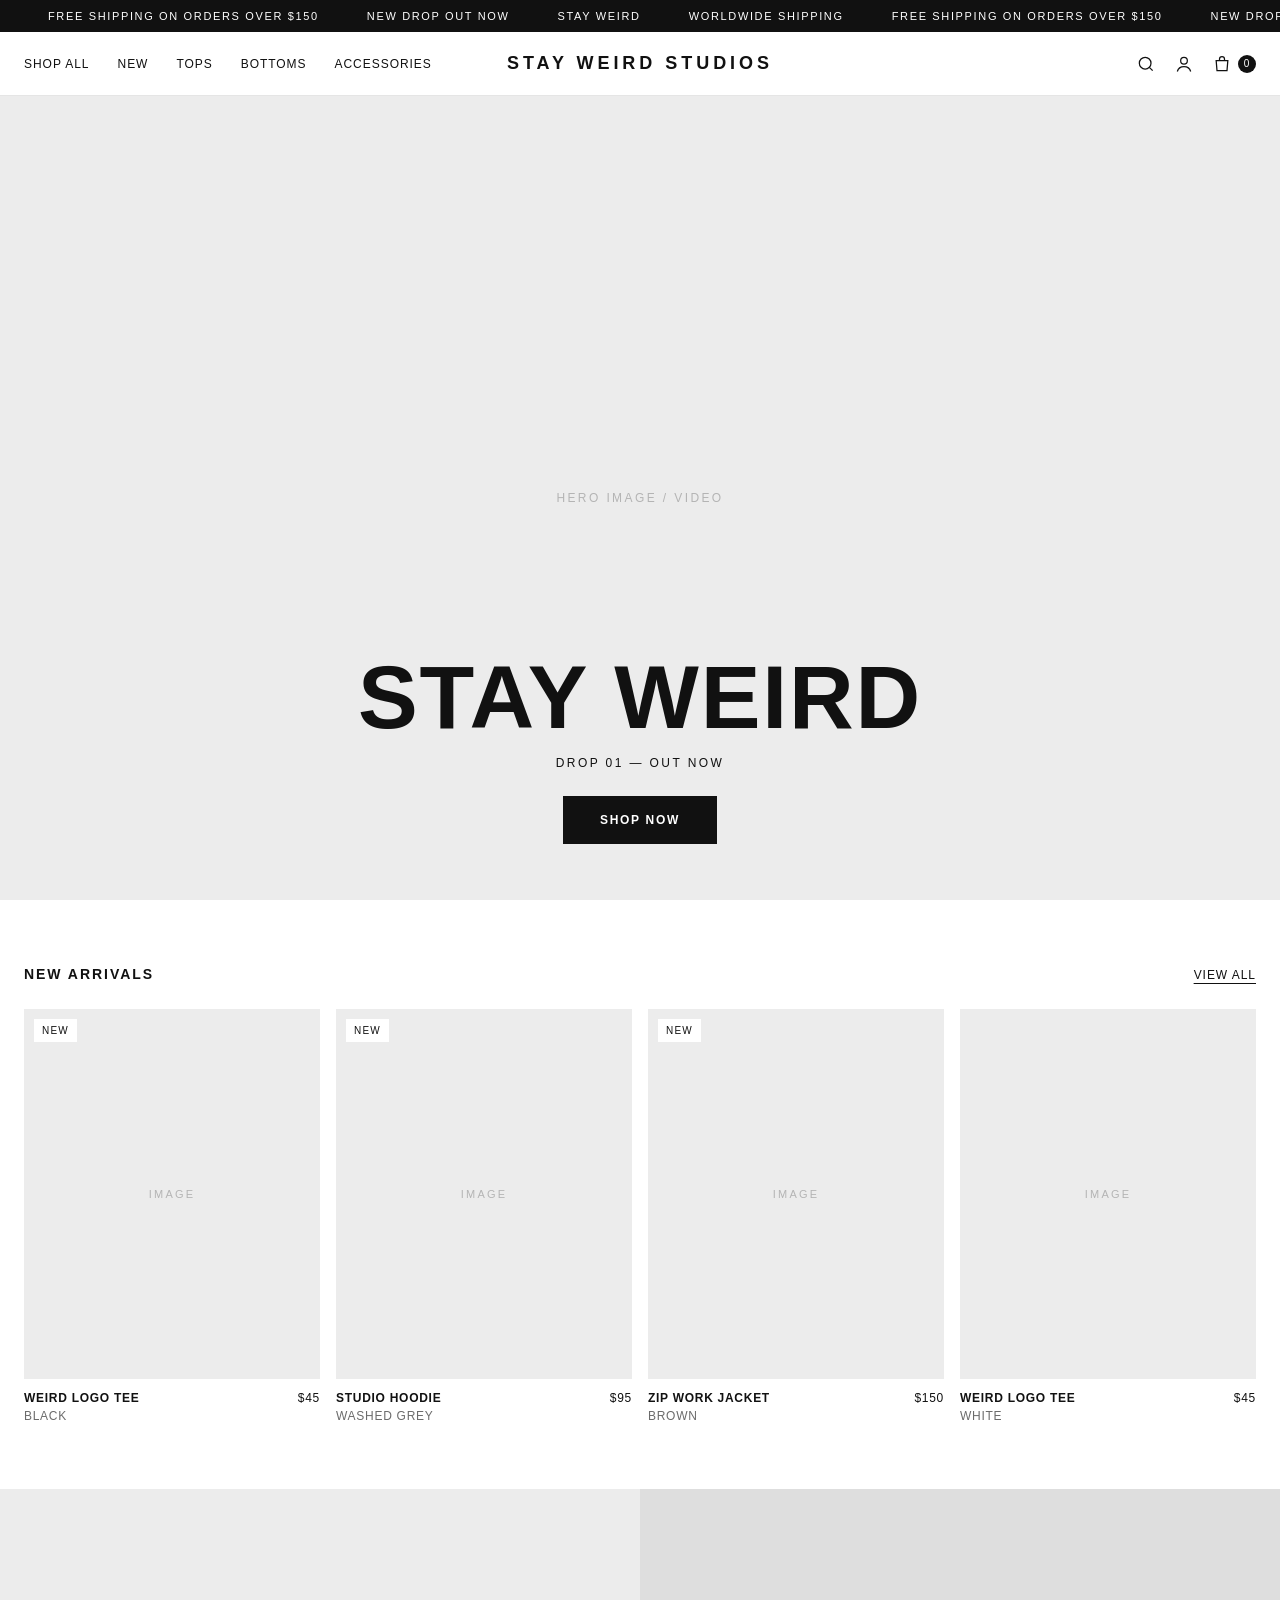
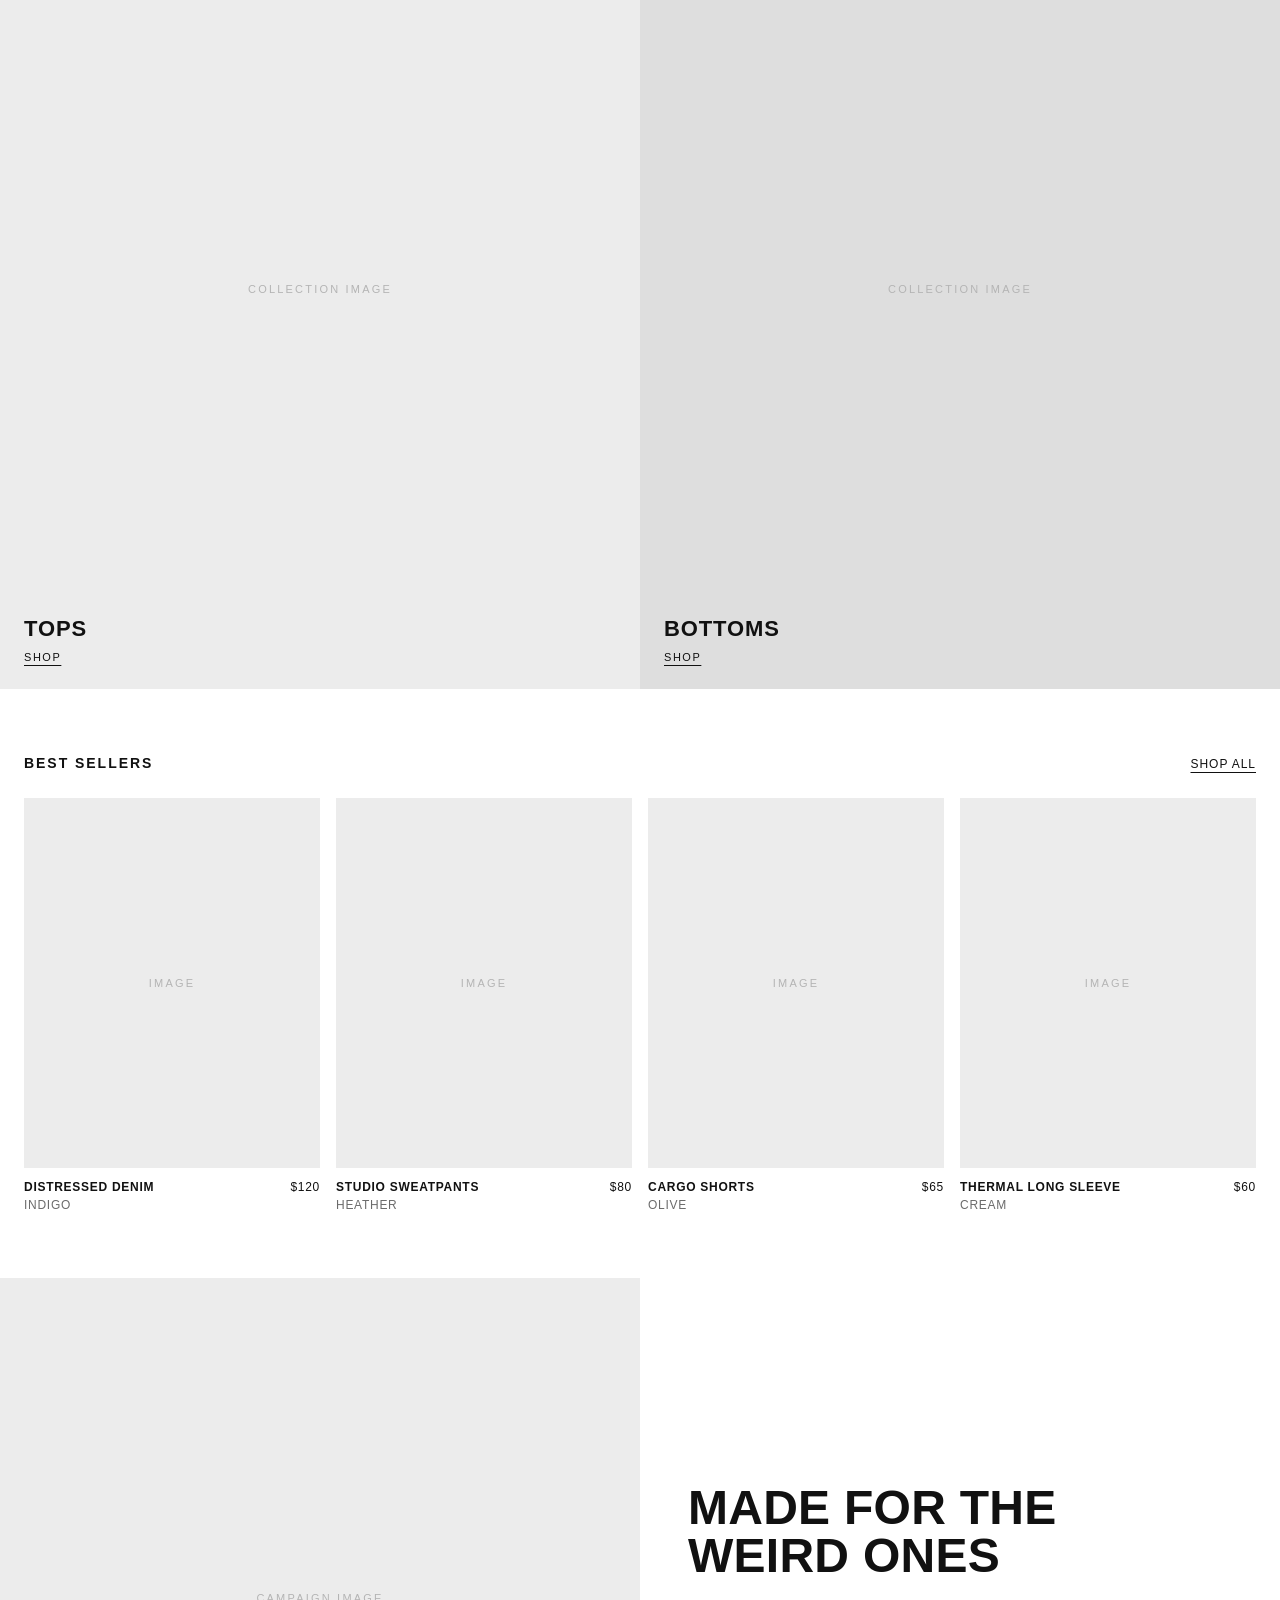
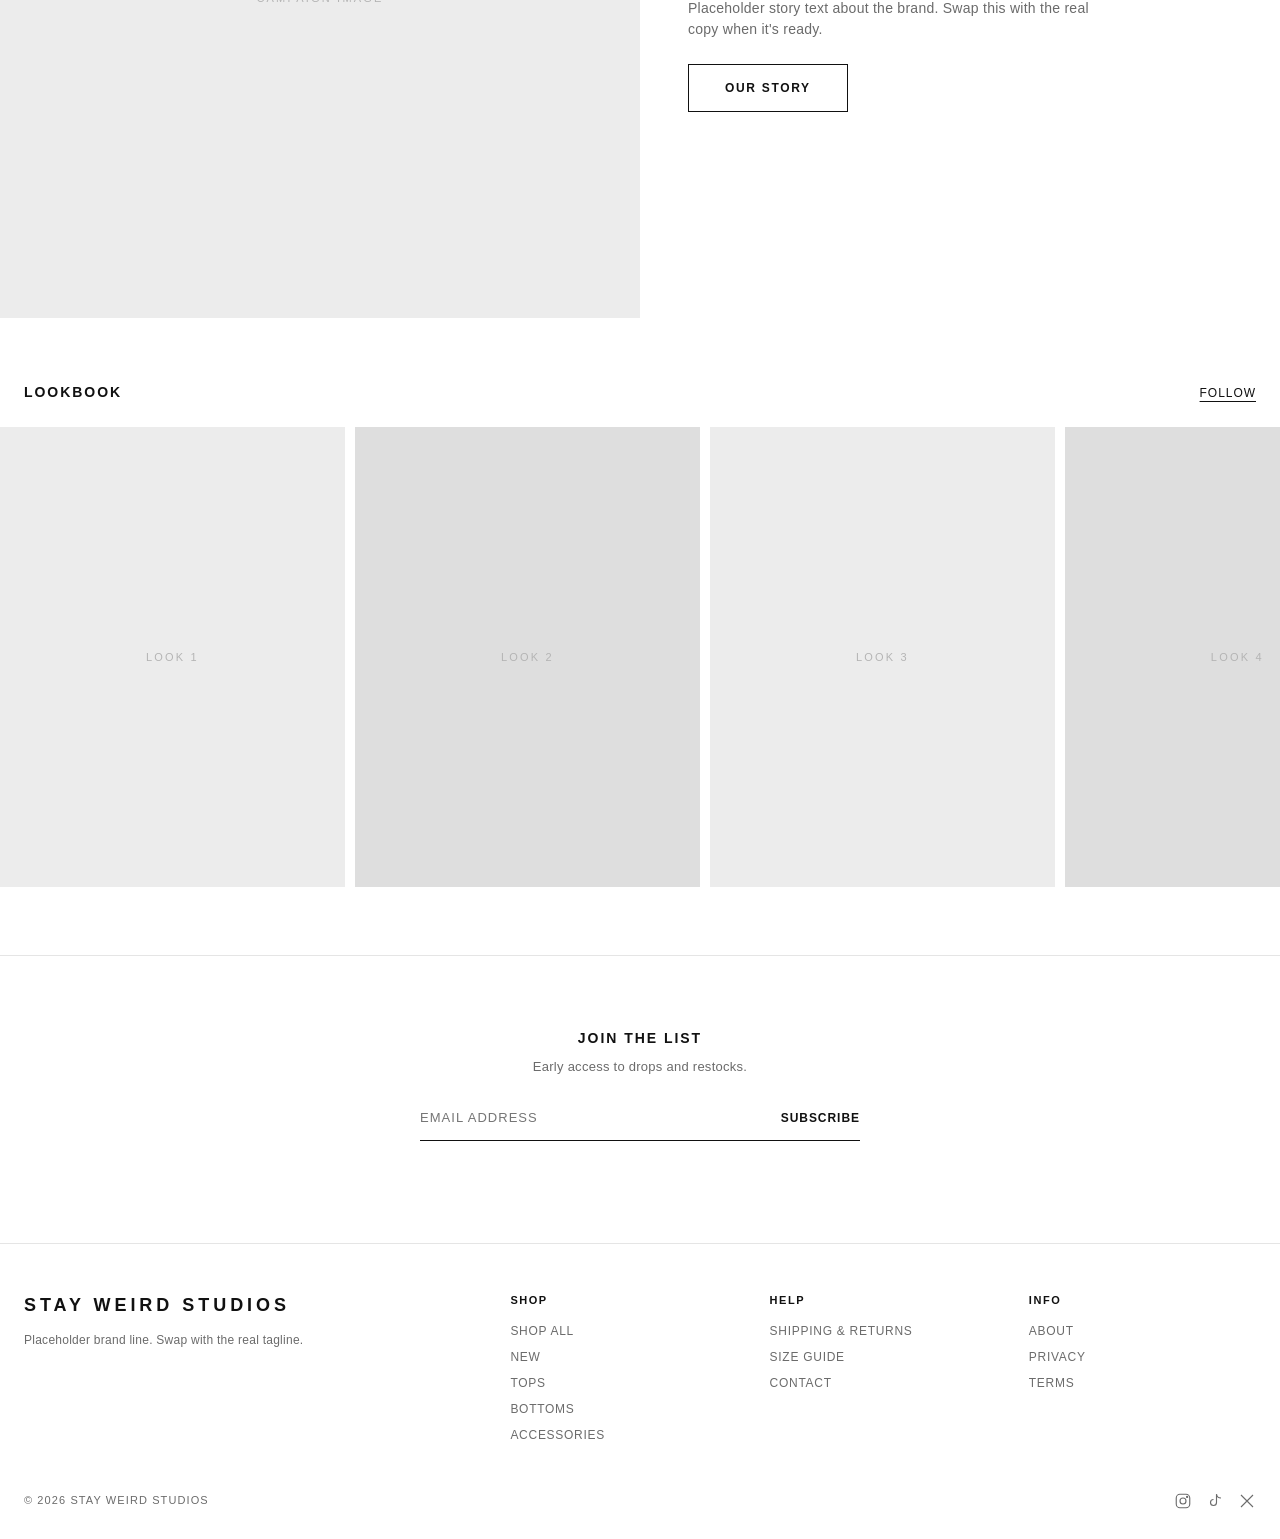
==== index.html @ 451a2440 "Initial Stay Weird Studios storefront Co-Authored-By: Claude Opus 5.5 <noreply@anthropic.com> Claude" ====
<!doctype html>
<html lang="en">
<head>
<meta charset="utf-8">
<meta name="viewport" content="width=device-width, initial-scale=1">
<title>Home | Stay Weird Studios</title>
<meta name="description" content="Stay Weird Studios — clothing.">
<link rel="stylesheet" href="/assets/styles.css">
</head>
<body>
<main>
<section class="hero">
  <div class="ph">Hero image / video</div>
  <div class="hero__content">
    <h1 class="hero__title">Stay Weird</h1>
    <p class="hero__sub">Drop 01 — Out Now</p>
    <a class="btn btn--inline" href="/shop">Shop Now</a>
  </div>
</section>

<section class="section">
  <div class="section__head"><h2 class="section__title">New Arrivals</h2><a class="section__link" href="/shop?sort=new">View All</a></div>
  <div class="grid" id="home-new"></div>
</section>

<section class="tiles">
  <a class="tile" href="/shop?c=tops"><div class="ph">Collection image</div><div class="tile__label">Tops<small>Shop</small></div></a>
  <a class="tile" href="/shop?c=bottoms"><div class="ph ph--alt">Collection image</div><div class="tile__label">Bottoms<small>Shop</small></div></a>
</section>

<section class="section">
  <div class="section__head"><h2 class="section__title">Best Sellers</h2><a class="section__link" href="/shop">Shop All</a></div>
  <div class="grid" id="home-best"></div>
</section>

<section class="feature">
  <div class="ph">Campaign image</div>
  <div class="feature__text">
    <h2>Made for the weird ones</h2>
    <p>Placeholder story text about the brand. Swap this with the real copy when it's ready.</p>
    <a class="btn btn--ghost btn--inline" href="/about">Our Story</a>
  </div>
</section>

<section class="section" style="padding-left:0;padding-right:0">
  <div class="section__head" style="padding:0 24px"><h2 class="section__title">Lookbook</h2><a class="section__link" href="https://instagram.com" target="_blank" rel="noopener">Follow</a></div>
  <div class="strip"><div class="ph">Look 1</div><div class="ph ph--alt">Look 2</div><div class="ph">Look 3</div><div class="ph ph--alt">Look 4</div><div class="ph">Look 5</div><div class="ph ph--alt">Look 6</div></div>
</section>
</main>
<script src="/assets/products.js"></script>
<script src="/assets/app.js"></script>
<script>
  const P = window.SW_PRODUCTS;
  document.getElementById("home-new").innerHTML = [...new Set(P.filter(p => p.badge === "New").concat(P))].slice(0, 4).map(SW_card).join("");
  document.getElementById("home-best").innerHTML = P.slice(4, 8).map(SW_card).join("");
</script>
</body>
</html>
---- assets/styles.css ----
/* Stay Weird Studios — base theme. Change fonts/colors in :root once branding is final. */
:root {
  --bg: #ffffff;
  --fg: #111111;
  --muted: #6b6b6b;
  --line: #e5e5e5;
  --ph: #ececec;          /* placeholder image tone */
  --ph-2: #dedede;
  --accent: #111111;
  --font: "Helvetica Neue", Helvetica, Arial, system-ui, sans-serif;
  --track: 0.08em;
  --header-h: 64px;
}
* { box-sizing: border-box; margin: 0; padding: 0; }
html { -webkit-text-size-adjust: 100%; }
body { background: var(--bg); color: var(--fg); font-family: var(--font); font-size: 13px; line-height: 1.5; letter-spacing: 0.02em; }
body.lock { overflow: hidden; }
a { color: inherit; text-decoration: none; }
button { font: inherit; color: inherit; background: none; border: 0; cursor: pointer; letter-spacing: inherit; }
img { display: block; max-width: 100%; }
.up { text-transform: uppercase; letter-spacing: var(--track); }

/* Announcement bar — scrolling marquee */
.announce { background: var(--fg); color: var(--bg); overflow: hidden; white-space: nowrap; font-size: 11px; text-transform: uppercase; letter-spacing: 0.15em; height: 32px; display: flex; align-items: center; }
.announce__track { display: inline-flex; gap: 48px; animation: marquee 28s linear infinite; padding-left: 48px; }
@keyframes marquee { from { transform: translateX(0); } to { transform: translateX(-50%); } }
@media (prefers-reduced-motion: reduce) { .announce__track { animation: none; } }

/* Header */
.header { position: sticky; top: 0; z-index: 40; background: var(--bg); border-bottom: 1px solid var(--line); height: var(--header-h); display: grid; grid-template-columns: 1fr auto 1fr; align-items: center; padding: 0 24px; transition: transform .3s; }
.header.hide { transform: translateY(-100%); }
.header__nav { display: flex; gap: 28px; font-size: 12px; text-transform: uppercase; letter-spacing: var(--track); }
.header__nav a { position: relative; padding: 4px 0; }
.header__nav a::after { content: ""; position: absolute; left: 0; bottom: 0; height: 1px; width: 0; background: currentColor; transition: width .25s; }
.header__nav a:hover::after, .header__nav a.active::after { width: 100%; }
.logo { font-weight: 800; font-size: 18px; text-transform: uppercase; letter-spacing: 0.22em; text-align: center; white-space: nowrap; }
.header__icons { display: flex; justify-content: flex-end; gap: 18px; align-items: center; }
.icon-btn { display: inline-flex; align-items: center; gap: 6px; font-size: 12px; text-transform: uppercase; letter-spacing: var(--track); }
.icon-btn svg { width: 20px; height: 20px; }
.burger { display: none; }
.cart-count { min-width: 18px; height: 18px; border-radius: 9px; background: var(--fg); color: var(--bg); font-size: 10px; display: inline-flex; align-items: center; justify-content: center; padding: 0 5px; }
@media (max-width: 860px) {
  .header { padding: 0 16px; }
  .header__nav { display: none; }
  .burger { display: inline-flex; }
  .logo { font-size: 15px; letter-spacing: 0.18em; }
  .hide-sm { display: none; }
}

/* Drawers (menu, cart, search) */
.overlay { position: fixed; inset: 0; background: rgba(0,0,0,.4); opacity: 0; pointer-events: none; transition: opacity .3s; z-index: 50; }
.overlay.open { opacity: 1; pointer-events: auto; }
.drawer { position: fixed; top: 0; bottom: 0; width: min(420px, 100%); background: var(--bg); z-index: 60; display: flex; flex-direction: column; transition: transform .35s cubic-bezier(.4,0,.2,1), visibility .35s; }
.drawer--right { right: 0; transform: translateX(100%); }
.drawer--left { left: 0; transform: translateX(-100%); }
.drawer { visibility: hidden; }
.drawer.open { transform: none; visibility: visible; }
.drawer__head { display: flex; justify-content: space-between; align-items: center; padding: 0 20px; height: var(--header-h); border-bottom: 1px solid var(--line); font-size: 12px; text-transform: uppercase; letter-spacing: var(--track); }
.drawer__body { flex: 1; overflow-y: auto; padding: 20px; }
.drawer__foot { border-top: 1px solid var(--line); padding: 20px; }
.menu-links a { display: block; font-size: 22px; font-weight: 700; text-transform: uppercase; letter-spacing: 0.04em; padding: 10px 0; border-bottom: 1px solid var(--line); }
.menu-small { margin-top: 24px; display: grid; gap: 10px; color: var(--muted); text-transform: uppercase; letter-spacing: var(--track); font-size: 11px; }

.search { position: fixed; top: 0; left: 0; right: 0; background: var(--bg); z-index: 60; transform: translateY(-100%); visibility: hidden; transition: transform .3s, visibility .3s; border-bottom: 1px solid var(--line); }
.search.open { transform: none; visibility: visible; }
.search__row svg { width: 20px; height: 20px; flex: none; }
.search__row { display: flex; align-items: center; gap: 12px; height: var(--header-h); padding: 0 24px; }
.search input { flex: 1; border: 0; outline: 0; font: inherit; font-size: 16px; text-transform: uppercase; letter-spacing: var(--track); background: transparent; color: var(--fg); }
.search__results { padding: 0 24px 24px; display: grid; grid-template-columns: repeat(auto-fill, minmax(140px, 1fr)); gap: 16px; max-height: 70vh; overflow-y: auto; }

/* Cart */
.cart-item { display: grid; grid-template-columns: 80px 1fr auto; gap: 14px; padding: 14px 0; border-bottom: 1px solid var(--line); }
.cart-item .ph { aspect-ratio: 4/5; }
.cart-item__name { font-weight: 600; text-transform: uppercase; letter-spacing: var(--track); font-size: 12px; }
.cart-item__meta { color: var(--muted); font-size: 12px; }
.qty { display: inline-flex; border: 1px solid var(--line); margin-top: 8px; }
.qty button { width: 28px; height: 28px; }
.qty span { width: 28px; display: inline-flex; align-items: center; justify-content: center; font-size: 12px; }
.link-btn { text-decoration: underline; font-size: 11px; color: var(--muted); text-transform: uppercase; letter-spacing: var(--track); }
.cart-empty { text-align: center; padding: 60px 0; text-transform: uppercase; letter-spacing: var(--track); }
.cart-row { display: flex; justify-content: space-between; text-transform: uppercase; letter-spacing: var(--track); font-size: 12px; margin-bottom: 6px; }
.ship-bar { font-size: 11px; text-transform: uppercase; letter-spacing: var(--track); margin-bottom: 16px; }
.ship-bar__track { height: 3px; background: var(--line); margin-top: 8px; }
.ship-bar__fill { height: 100%; background: var(--fg); transition: width .4s; }

/* Buttons */
.btn { display: inline-flex; justify-content: center; align-items: center; width: 100%; height: 48px; background: var(--fg); color: var(--bg); text-transform: uppercase; letter-spacing: 0.14em; font-size: 12px; font-weight: 600; border: 1px solid var(--fg); transition: background .2s, color .2s; }
.btn:hover { background: var(--bg); color: var(--fg); }
.btn--ghost { background: transparent; color: var(--fg); }
.btn--ghost:hover { background: var(--fg); color: var(--bg); }
.btn[disabled] { background: var(--line); border-color: var(--line); color: var(--muted); cursor: not-allowed; }
.btn--inline { width: auto; padding: 0 36px; }

/* Placeholder images */
.ph { position: relative; background: var(--ph); overflow: hidden; display: flex; align-items: center; justify-content: center; color: #b4b4b4; font-size: 11px; text-transform: uppercase; letter-spacing: 0.2em; }
.ph--alt { background: var(--ph-2); }
.ph img { position: absolute; inset: 0; width: 100%; height: 100%; object-fit: cover; }

/* Hero */
.hero { position: relative; height: calc(100svh - var(--header-h) - 32px); min-height: 480px; }
.hero .ph { position: absolute; inset: 0; font-size: 12px; }
.hero__content { position: absolute; left: 0; right: 0; bottom: 56px; text-align: center; color: var(--fg); padding: 0 16px; }
.hero__title { font-size: clamp(34px, 7vw, 96px); font-weight: 800; text-transform: uppercase; letter-spacing: 0.02em; line-height: .95; }
.hero__sub { margin: 14px 0 24px; text-transform: uppercase; letter-spacing: 0.2em; font-size: 12px; }

/* Sections */
.section { padding: 64px 24px; }
.section__head { display: flex; justify-content: space-between; align-items: baseline; margin-bottom: 24px; gap: 16px; }
.section__title { font-size: 14px; font-weight: 700; text-transform: uppercase; letter-spacing: 0.14em; }
.section__link { font-size: 12px; text-transform: uppercase; letter-spacing: var(--track); text-decoration: underline; text-underline-offset: 4px; }
@media (max-width: 860px) { .section { padding: 44px 16px; } }

/* Product grid & cards */
.grid { display: grid; grid-template-columns: repeat(4, 1fr); gap: 32px 16px; }
@media (max-width: 1024px) { .grid { grid-template-columns: repeat(3, 1fr); } }
@media (max-width: 860px) { .grid { grid-template-columns: repeat(2, 1fr); gap: 24px 10px; } }
.card { display: block; }
.card__media { position: relative; aspect-ratio: 4/5; }
.card__media .ph { position: absolute; inset: 0; transition: opacity .35s; }
.card__media .ph--alt { opacity: 0; }
@media (hover: hover) { .card:hover .card__media .ph--alt { opacity: 1; } }
.badge { position: absolute; top: 10px; left: 10px; z-index: 2; background: var(--bg); color: var(--fg); font-size: 10px; text-transform: uppercase; letter-spacing: 0.12em; padding: 4px 8px; }
.badge--sold { background: var(--fg); color: var(--bg); }
.quick-add { position: absolute; left: 10px; right: 10px; bottom: 10px; z-index: 2; background: var(--bg); padding: 8px; display: flex; flex-wrap: wrap; gap: 4px; justify-content: center; opacity: 0; transform: translateY(8px); transition: opacity .25s, transform .25s; }
.quick-add button { font-size: 11px; min-width: 34px; height: 28px; padding: 0 6px; border: 1px solid var(--line); text-transform: uppercase; }
.quick-add button:hover { border-color: var(--fg); }
.quick-add button[disabled] { color: #bbb; text-decoration: line-through; cursor: not-allowed; }
@media (hover: hover) { .card:hover .quick-add { opacity: 1; transform: none; } }
.card__info { padding-top: 10px; display: flex; justify-content: space-between; gap: 8px; font-size: 12px; text-transform: uppercase; letter-spacing: 0.06em; }
.card__name { font-weight: 600; }
.card__color { color: var(--muted); }
.price s { color: var(--muted); margin-right: 6px; }

/* Split collection tiles */
.tiles { display: grid; grid-template-columns: repeat(2, 1fr); gap: 0; }
.tile { position: relative; aspect-ratio: 4/5; }
.tile .ph { position: absolute; inset: 0; transition: transform .6s; }
.tile:hover .ph { transform: scale(1.03); }
.tile__label { position: absolute; left: 24px; bottom: 24px; font-size: 22px; font-weight: 800; text-transform: uppercase; letter-spacing: 0.04em; }
.tile__label small { display: block; font-size: 11px; font-weight: 400; letter-spacing: 0.14em; text-decoration: underline; text-underline-offset: 4px; margin-top: 4px; }
@media (max-width: 860px) { .tiles { grid-template-columns: 1fr; } }

/* Image with text / lookbook strip */
.feature { display: grid; grid-template-columns: 1fr 1fr; align-items: center; }
.feature .ph { aspect-ratio: 1; }
.feature__text { padding: 48px; max-width: 520px; }
.feature__text h2 { font-size: clamp(26px, 4vw, 48px); font-weight: 800; text-transform: uppercase; line-height: 1; margin-bottom: 18px; }
.feature__text p { color: var(--muted); margin-bottom: 24px; font-size: 14px; }
@media (max-width: 860px) { .feature { grid-template-columns: 1fr; } .feature__text { padding: 32px 16px; } }
.strip { display: grid; grid-auto-flow: column; grid-auto-columns: 28%; gap: 10px; overflow-x: auto; scroll-snap-type: x mandatory; padding: 0 24px 4px; scrollbar-width: none; }
.strip::-webkit-scrollbar { display: none; }
.strip .ph { aspect-ratio: 3/4; scroll-snap-align: start; }
@media (max-width: 860px) { .strip { grid-auto-columns: 72%; padding: 0 16px 4px; } }

/* Newsletter */
.newsletter { text-align: center; padding: 72px 16px; border-top: 1px solid var(--line); }
.newsletter h2 { font-size: 14px; font-weight: 700; text-transform: uppercase; letter-spacing: 0.14em; margin-bottom: 8px; }
.newsletter p { color: var(--muted); margin-bottom: 20px; }
.field-row { display: flex; max-width: 440px; margin: 0 auto; border-bottom: 1px solid var(--fg); }
.field-row input { flex: 1; border: 0; outline: 0; padding: 12px 0; font: inherit; text-transform: uppercase; letter-spacing: var(--track); background: transparent; color: var(--fg); min-width: 0; }
.field-row button { text-transform: uppercase; letter-spacing: var(--track); font-weight: 600; font-size: 12px; }
.form-msg { margin-top: 12px; font-size: 12px; text-transform: uppercase; letter-spacing: var(--track); min-height: 18px; }

/* Footer */
.footer { border-top: 1px solid var(--line); padding: 48px 24px 24px; }
.footer__cols { display: grid; grid-template-columns: 2fr 1fr 1fr 1fr; gap: 32px; }
.footer h4 { font-size: 11px; text-transform: uppercase; letter-spacing: 0.14em; margin-bottom: 14px; }
.footer ul { list-style: none; display: grid; gap: 8px; color: var(--muted); text-transform: uppercase; letter-spacing: 0.06em; font-size: 12px; }
.footer ul a:hover { color: var(--fg); }
.footer__bottom { margin-top: 48px; display: flex; justify-content: space-between; gap: 16px; flex-wrap: wrap; color: var(--muted); font-size: 11px; text-transform: uppercase; letter-spacing: 0.1em; }
.socials { display: flex; gap: 14px; }
.socials svg { width: 18px; height: 18px; }
@media (max-width: 860px) { .footer { padding: 40px 16px 20px; } .footer__cols { grid-template-columns: 1fr 1fr; } .footer__brand { grid-column: 1 / -1; } }

/* Collection page */
.coll-head { padding: 40px 24px 16px; text-align: center; }
.coll-head h1 { font-size: clamp(28px, 5vw, 56px); font-weight: 800; text-transform: uppercase; }
.coll-head p { color: var(--muted); text-transform: uppercase; letter-spacing: var(--track); font-size: 11px; margin-top: 6px; }
.toolbar { position: sticky; top: var(--header-h); z-index: 20; background: var(--bg); display: flex; justify-content: space-between; align-items: center; gap: 12px; padding: 12px 24px; border-top: 1px solid var(--line); border-bottom: 1px solid var(--line); font-size: 12px; text-transform: uppercase; letter-spacing: var(--track); }
.chips { display: flex; gap: 18px; overflow-x: auto; scrollbar-width: none; }
.chips::-webkit-scrollbar { display: none; }
.chips a { white-space: nowrap; color: var(--muted); }
.chips a.active { color: var(--fg); text-decoration: underline; text-underline-offset: 4px; }
.toolbar select { font: inherit; text-transform: uppercase; letter-spacing: var(--track); border: 0; background: transparent; color: var(--fg); cursor: pointer; }
@media (max-width: 860px) { .toolbar { padding: 10px 16px; flex-direction: column; align-items: stretch; } .coll-head { padding: 28px 16px 12px; } }
.empty { text-align: center; padding: 80px 0; color: var(--muted); text-transform: uppercase; letter-spacing: var(--track); }

/* Product page */
.pdp { display: grid; grid-template-columns: 1.4fr 1fr; gap: 0; }
.pdp__gallery { display: grid; grid-template-columns: 1fr 1fr; gap: 4px; }
.pdp__gallery .ph { aspect-ratio: 4/5; }
.pdp__gallery .ph:first-child { grid-column: 1 / -1; }
.pdp__info { position: sticky; top: var(--header-h); align-self: start; padding: 40px 48px; }
.crumbs { color: var(--muted); font-size: 11px; text-transform: uppercase; letter-spacing: var(--track); margin-bottom: 18px; }
.pdp h1 { font-size: 22px; font-weight: 800; text-transform: uppercase; letter-spacing: 0.04em; line-height: 1.15; }
.pdp__color { color: var(--muted); text-transform: uppercase; letter-spacing: var(--track); font-size: 12px; margin-top: 4px; }
.pdp__price { font-size: 16px; margin: 14px 0 26px; }
.opt-label { display: flex; justify-content: space-between; font-size: 11px; text-transform: uppercase; letter-spacing: var(--track); margin-bottom: 10px; }
.sizes { display: grid; grid-template-columns: repeat(auto-fill, minmax(54px, 1fr)); gap: 6px; margin-bottom: 20px; }
.sizes button { height: 44px; border: 1px solid var(--line); font-size: 12px; text-transform: uppercase; }
.sizes button:hover { border-color: var(--fg); }
.sizes button.sel { background: var(--fg); color: var(--bg); border-color: var(--fg); }
.sizes button[disabled] { color: #bbb; text-decoration: line-through; cursor: not-allowed; border-color: var(--line); background: repeating-linear-gradient(135deg, transparent 0 6px, #f4f4f4 6px 7px); }
.pdp__actions { display: grid; gap: 8px; }
.pdp__note { margin-top: 14px; color: var(--muted); font-size: 11px; text-transform: uppercase; letter-spacing: var(--track); text-align: center; }
.acc { margin-top: 30px; border-top: 1px solid var(--line); }
.acc details { border-bottom: 1px solid var(--line); }
.acc summary { list-style: none; cursor: pointer; padding: 16px 0; display: flex; justify-content: space-between; font-size: 12px; text-transform: uppercase; letter-spacing: var(--track); }
.acc summary::-webkit-details-marker { display: none; }
.acc summary::after { content: "+"; font-size: 16px; line-height: 1; }
.acc details[open] summary::after { content: "–"; }
.acc .acc__body { padding-bottom: 16px; color: var(--muted); font-size: 13px; }
.acc table { width: 100%; border-collapse: collapse; font-size: 12px; }
.acc th, .acc td { border-bottom: 1px solid var(--line); padding: 6px 4px; text-align: left; }
@media (max-width: 860px) {
  .pdp { grid-template-columns: 1fr; }
  .pdp__gallery { display: flex; overflow-x: auto; scroll-snap-type: x mandatory; gap: 0; scrollbar-width: none; }
  .pdp__gallery::-webkit-scrollbar { display: none; }
  .pdp__gallery .ph { flex: 0 0 100%; scroll-snap-align: start; }
  .pdp__info { position: static; padding: 24px 16px; }
}
.dots { display: none; justify-content: center; gap: 6px; padding-top: 12px; }
.dots span { width: 6px; height: 6px; border-radius: 50%; background: var(--line); }
.dots span.on { background: var(--fg); }
@media (max-width: 860px) { .dots { display: flex; } }

/* Toast */
.toast { position: fixed; left: 50%; bottom: 24px; transform: translate(-50%, 20px); background: var(--fg); color: var(--bg); padding: 12px 20px; font-size: 12px; text-transform: uppercase; letter-spacing: var(--track); opacity: 0; transition: opacity .25s, transform .25s; z-index: 70; pointer-events: none; }
.toast.show { opacity: 1; transform: translate(-50%, 0); }

/* Simple content pages */
.page { max-width: 720px; margin: 0 auto; padding: 56px 16px 80px; }
.page h1 { font-size: clamp(28px, 5vw, 48px); font-weight: 800; text-transform: uppercase; margin-bottom: 24px; }
.page h2 { font-size: 13px; text-transform: uppercase; letter-spacing: 0.14em; margin: 28px 0 8px; }
.page p { color: var(--muted); font-size: 14px; margin-bottom: 12px; }
.contact-form { display: grid; gap: 14px; margin-top: 24px; }
.contact-form input, .contact-form textarea { width: 100%; border: 1px solid var(--line); padding: 12px; font: inherit; background: transparent; color: var(--fg); }
.contact-form textarea { min-height: 140px; resize: vertical; }
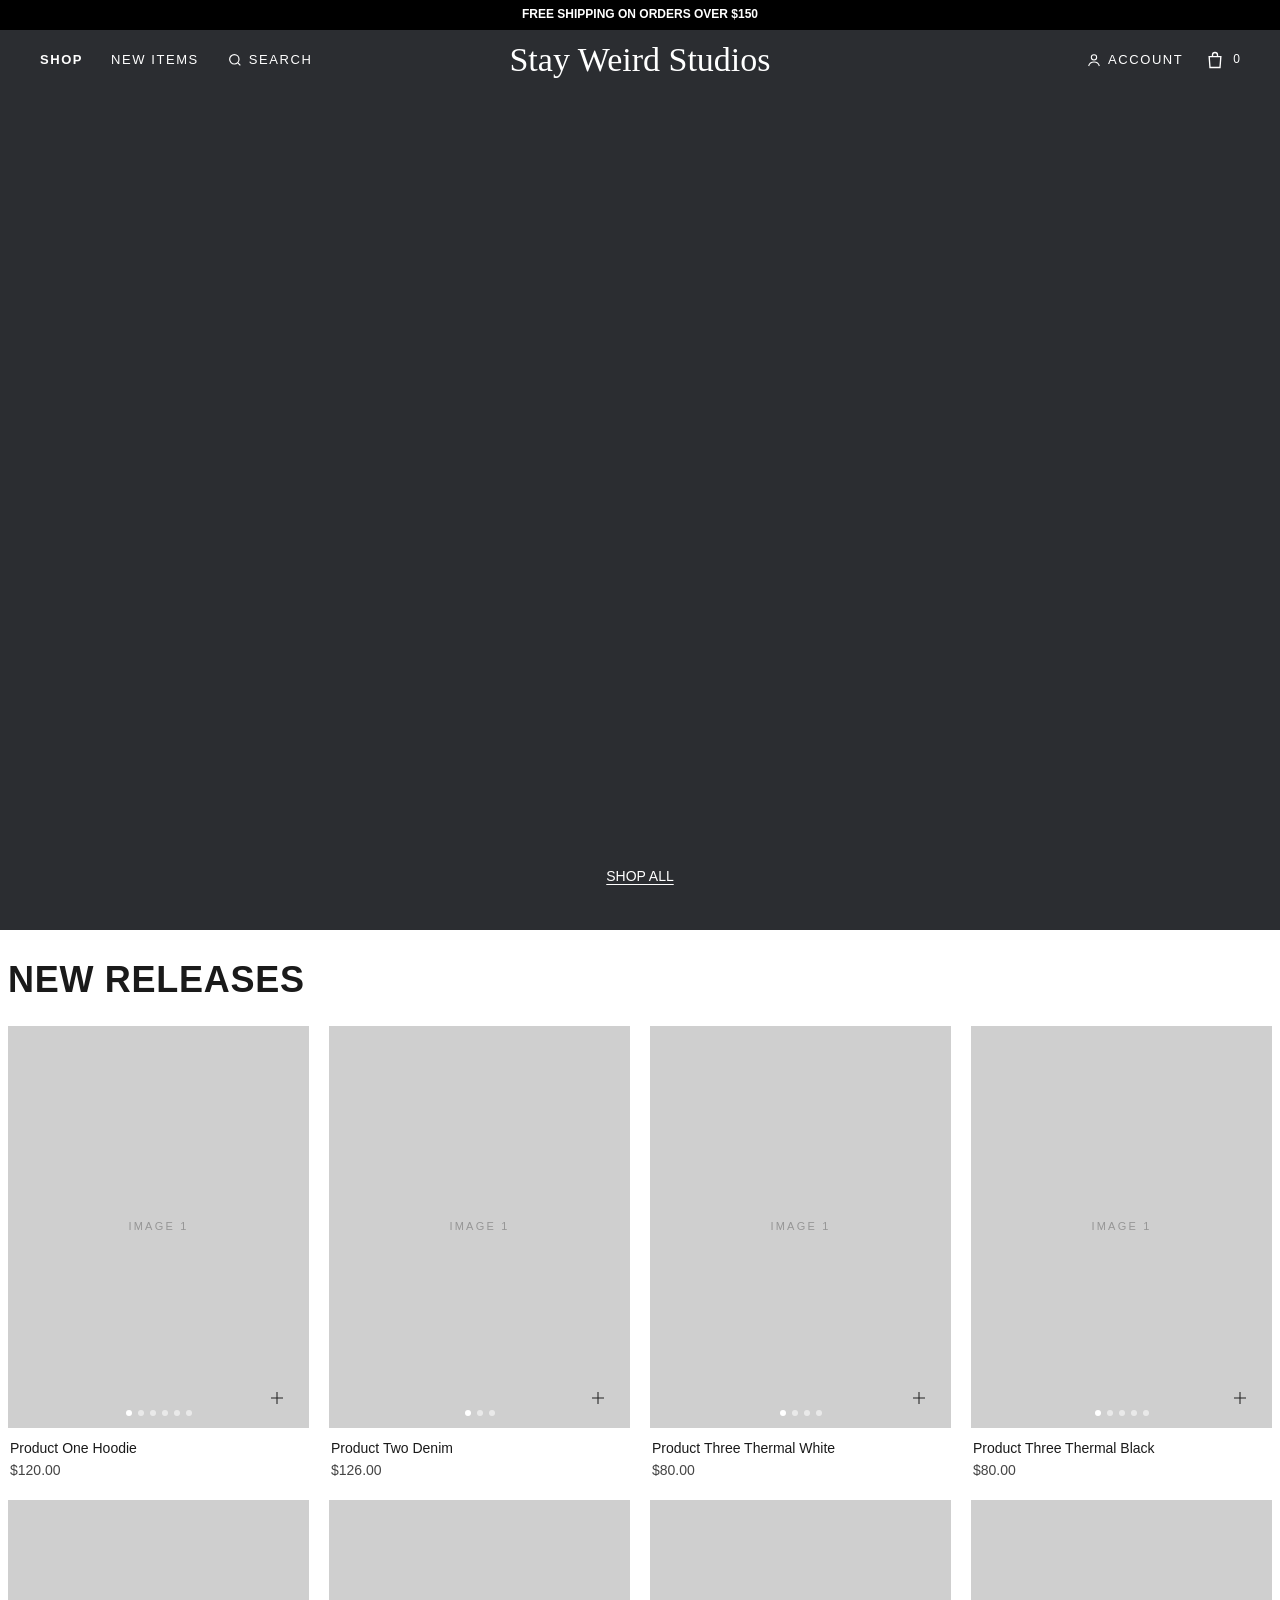
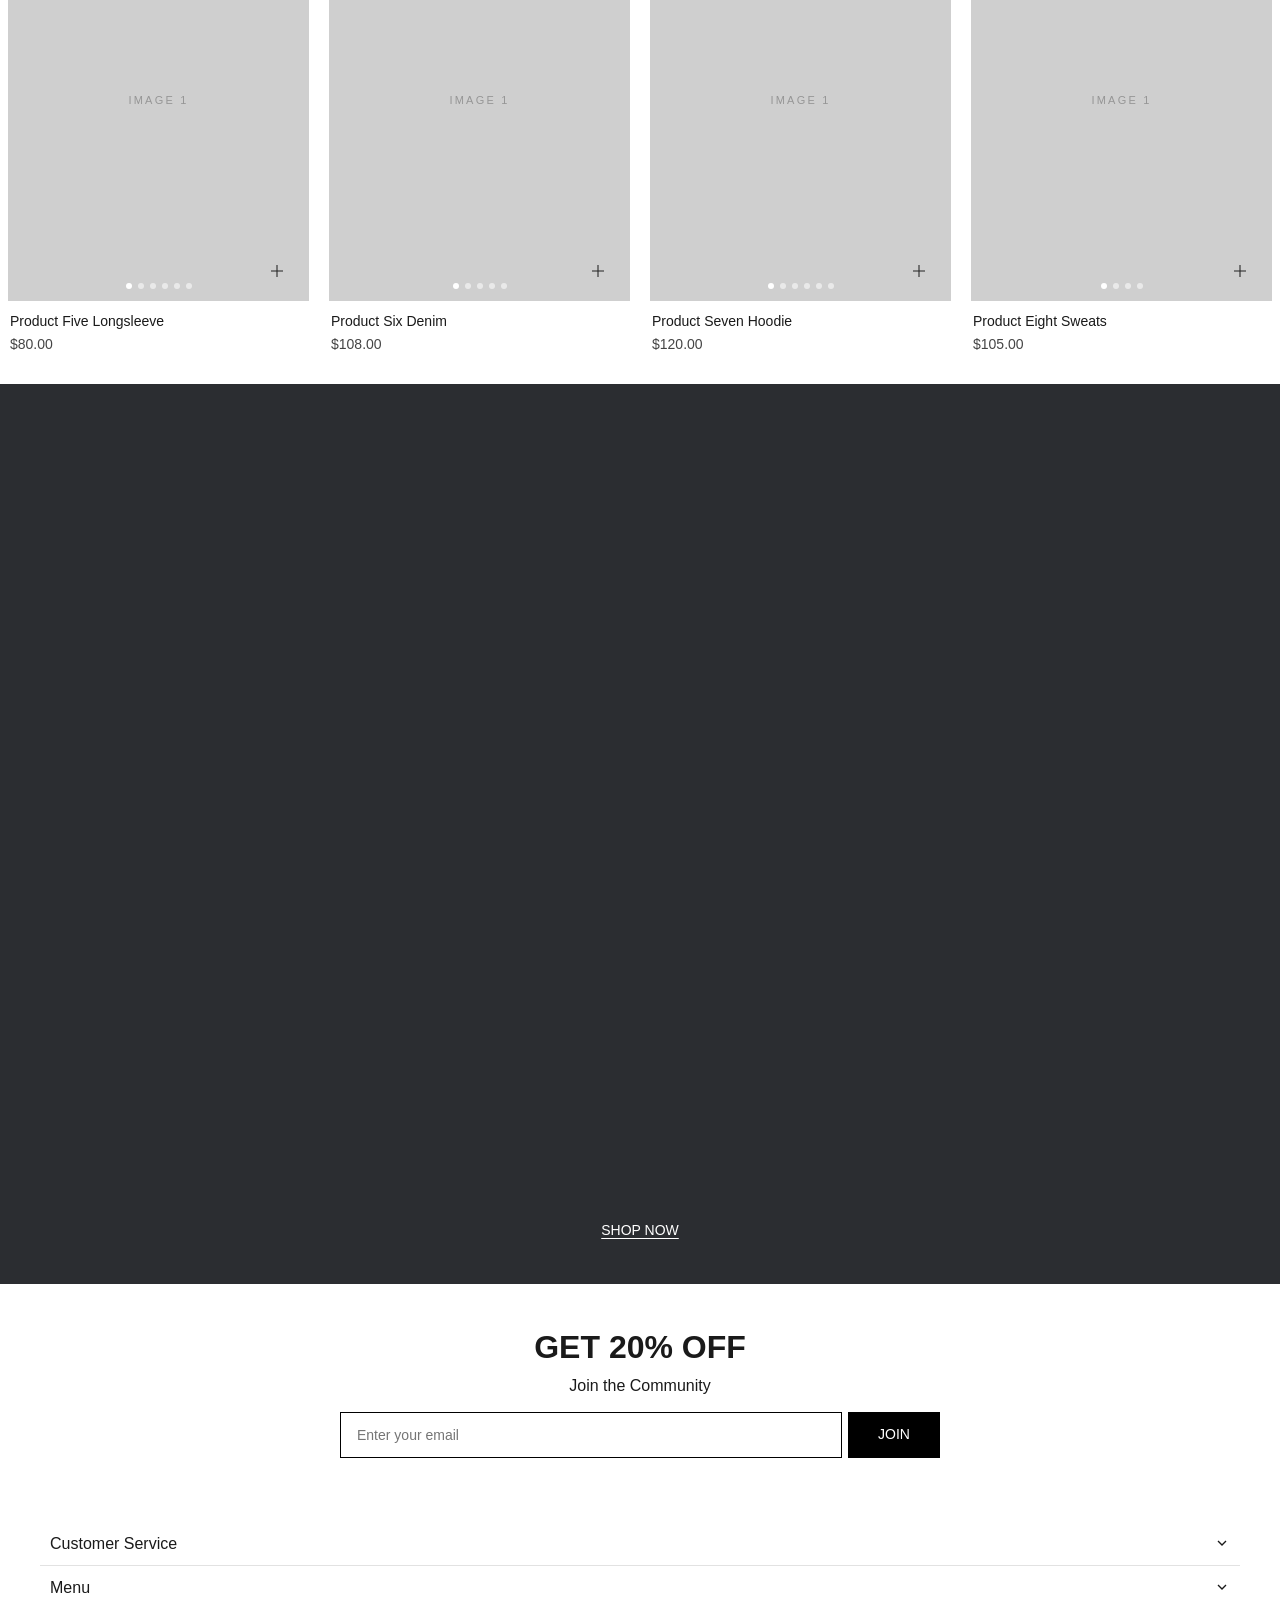
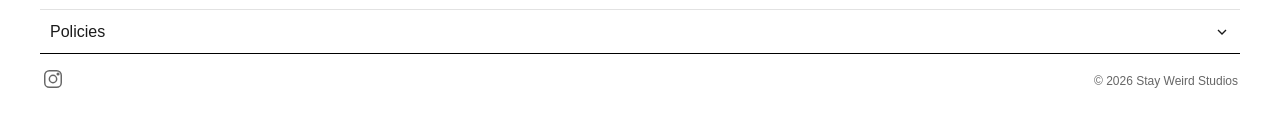
==== commit 853ed4bc: "Match reference store layout and behavior Sliding announcement bar, see-through header over the hero" ====
--- a/index.html
+++ b/index.html
@@ -3,56 +3,32 @@
 <head>
 <meta charset="utf-8">
 <meta name="viewport" content="width=device-width, initial-scale=1">
-<title>Home | Stay Weird Studios</title>
-<meta name="description" content="Stay Weird Studios — clothing.">
+<title>Stay Weird Studios</title>
+<meta name="description" content="Stay Weird Studios: clothing.">
 <link rel="stylesheet" href="/assets/styles.css">
 </head>
-<body>
+<body class="has-hero">
 <main>
 <section class="hero">
-  <div class="ph">Hero image / video</div>
-  <div class="hero__content">
-    <h1 class="hero__title">Stay Weird</h1>
-    <p class="hero__sub">Drop 01 — Out Now</p>
-    <a class="btn btn--inline" href="/shop">Shop Now</a>
-  </div>
+  <div class="ph ph--dark"><img src="/images/hero.jpg" alt="Stay Weird Studios campaign" style="object-position:50% 30%" onerror="this.style.display='none'"></div>
+  <a class="hero__link" href="/shop">Shop All</a>
 </section>
 
-<section class="section">
-  <div class="section__head"><h2 class="section__title">New Arrivals</h2><a class="section__link" href="/shop?sort=new">View All</a></div>
-  <div class="grid" id="home-new"></div>
+<section class="block">
+  <h2 class="block__title">New Releases</h2>
+  <div class="grid" id="home-grid"></div>
 </section>
 
-<section class="tiles">
-  <a class="tile" href="/shop?c=tops"><div class="ph">Collection image</div><div class="tile__label">Tops<small>Shop</small></div></a>
-  <a class="tile" href="/shop?c=bottoms"><div class="ph ph--alt">Collection image</div><div class="tile__label">Bottoms<small>Shop</small></div></a>
-</section>
-
-<section class="section">
-  <div class="section__head"><h2 class="section__title">Best Sellers</h2><a class="section__link" href="/shop">Shop All</a></div>
-  <div class="grid" id="home-best"></div>
-</section>
-
-<section class="feature">
-  <div class="ph">Campaign image</div>
-  <div class="feature__text">
-    <h2>Made for the weird ones</h2>
-    <p>Placeholder story text about the brand. Swap this with the real copy when it's ready.</p>
-    <a class="btn btn--ghost btn--inline" href="/about">Our Story</a>
-  </div>
-</section>
-
-<section class="section" style="padding-left:0;padding-right:0">
-  <div class="section__head" style="padding:0 24px"><h2 class="section__title">Lookbook</h2><a class="section__link" href="https://instagram.com" target="_blank" rel="noopener">Follow</a></div>
-  <div class="strip"><div class="ph">Look 1</div><div class="ph ph--alt">Look 2</div><div class="ph">Look 3</div><div class="ph ph--alt">Look 4</div><div class="ph">Look 5</div><div class="ph ph--alt">Look 6</div></div>
+<section class="hero">
+  <div class="ph ph--dark"><img src="/images/hero-2.jpg" alt="Stay Weird Studios campaign" onerror="this.style.display='none'"></div>
+  <a class="hero__link" href="/shop">Shop Now</a>
 </section>
 </main>
 <script src="/assets/products.js"></script>
 <script src="/assets/app.js"></script>
 <script>
-  const P = window.SW_PRODUCTS;
-  document.getElementById("home-new").innerHTML = [...new Set(P.filter(p => p.badge === "New").concat(P))].slice(0, 4).map(SW_card).join("");
-  document.getElementById("home-best").innerHTML = P.slice(4, 8).map(SW_card).join("");
+  document.getElementById("home-grid").innerHTML =
+    SW_PRODUCTS.filter(p => p.collections.includes("new-items")).slice(0, 8).map(SW_card).join("");
 </script>
 </body>
 </html>
--- a/assets/styles.css
+++ b/assets/styles.css
@@ -1,238 +1,294 @@
-/* Stay Weird Studios — base theme. Change fonts/colors in :root once branding is final. */
+/* Stay Weird Studios — theme. Swap fonts/colors here once branding is final. */
 :root {
   --bg: #ffffff;
-  --fg: #111111;
-  --muted: #6b6b6b;
-  --line: #e5e5e5;
-  --ph: #ececec;          /* placeholder image tone */
-  --ph-2: #dedede;
-  --accent: #111111;
-  --font: "Helvetica Neue", Helvetica, Arial, system-ui, sans-serif;
-  --track: 0.08em;
-  --header-h: 64px;
+  --fg: #000000;
+  --text: #1a1a1a;
+  --muted: #8a8a8a;
+  --line: #e2e2e2;
+  --card: #cfcfcf;        /* product card background */
+  --card-2: #e6e6e6;
+  --sale: #c8321e;
+  --font: Helvetica, Arial, sans-serif;
+  --logo-font: "Brush Script MT", "Snell Roundhand", cursive; /* placeholder until real logo */
+  --ann-h: 30px;
+  --header-h: 60px;
+  --pad: 40px;
 }
+@media (max-width: 860px) { :root { --header-h: 56px; --pad: 16px; } }
+
 * { box-sizing: border-box; margin: 0; padding: 0; }
 html { -webkit-text-size-adjust: 100%; }
-body { background: var(--bg); color: var(--fg); font-family: var(--font); font-size: 13px; line-height: 1.5; letter-spacing: 0.02em; }
+body { background: var(--bg); color: var(--text); font-family: var(--font); font-size: 14px; line-height: 1.45; padding-top: calc(var(--ann-h) + var(--header-h)); }
+body.has-hero { padding-top: var(--ann-h); }
 body.lock { overflow: hidden; }
 a { color: inherit; text-decoration: none; }
-button { font: inherit; color: inherit; background: none; border: 0; cursor: pointer; letter-spacing: inherit; }
+button, input, select { font: inherit; color: inherit; }
+button { background: none; border: 0; cursor: pointer; }
 img { display: block; max-width: 100%; }
-.up { text-transform: uppercase; letter-spacing: var(--track); }
-
-/* Announcement bar — scrolling marquee */
-.announce { background: var(--fg); color: var(--bg); overflow: hidden; white-space: nowrap; font-size: 11px; text-transform: uppercase; letter-spacing: 0.15em; height: 32px; display: flex; align-items: center; }
-.announce__track { display: inline-flex; gap: 48px; animation: marquee 28s linear infinite; padding-left: 48px; }
-@keyframes marquee { from { transform: translateX(0); } to { transform: translateX(-50%); } }
-@media (prefers-reduced-motion: reduce) { .announce__track { animation: none; } }
-
-/* Header */
-.header { position: sticky; top: 0; z-index: 40; background: var(--bg); border-bottom: 1px solid var(--line); height: var(--header-h); display: grid; grid-template-columns: 1fr auto 1fr; align-items: center; padding: 0 24px; transition: transform .3s; }
-.header.hide { transform: translateY(-100%); }
-.header__nav { display: flex; gap: 28px; font-size: 12px; text-transform: uppercase; letter-spacing: var(--track); }
-.header__nav a { position: relative; padding: 4px 0; }
-.header__nav a::after { content: ""; position: absolute; left: 0; bottom: 0; height: 1px; width: 0; background: currentColor; transition: width .25s; }
-.header__nav a:hover::after, .header__nav a.active::after { width: 100%; }
-.logo { font-weight: 800; font-size: 18px; text-transform: uppercase; letter-spacing: 0.22em; text-align: center; white-space: nowrap; }
-.header__icons { display: flex; justify-content: flex-end; gap: 18px; align-items: center; }
-.icon-btn { display: inline-flex; align-items: center; gap: 6px; font-size: 12px; text-transform: uppercase; letter-spacing: var(--track); }
-.icon-btn svg { width: 20px; height: 20px; }
-.burger { display: none; }
-.cart-count { min-width: 18px; height: 18px; border-radius: 9px; background: var(--fg); color: var(--bg); font-size: 10px; display: inline-flex; align-items: center; justify-content: center; padding: 0 5px; }
-@media (max-width: 860px) {
-  .header { padding: 0 16px; }
-  .header__nav { display: none; }
-  .burger { display: inline-flex; }
-  .logo { font-size: 15px; letter-spacing: 0.18em; }
-  .hide-sm { display: none; }
+svg { flex: none; }
+
+/* ---------- Announcement (slides in one message at a time) ---------- */
+.ann { position: fixed; top: 0; left: 0; right: 0; height: var(--ann-h); background: #000; color: #fff; z-index: 100; overflow: hidden; }
+.ann__slide { position: absolute; inset: 0; display: flex; align-items: center; justify-content: center; font-size: 12px; font-weight: 700; text-transform: uppercase; white-space: nowrap; transform: translateX(100%); transition: transform .5s ease; padding: 0 8px; }
+.ann__slide.on { transform: none; }
+.ann__slide.out { transform: translateX(-100%); }
+.ann__slide.snap { transition: none; }
+
+/* ---------- Header ---------- */
+.header { position: fixed; top: var(--ann-h); left: 0; right: 0; height: var(--header-h); z-index: 90; background: var(--bg); color: var(--fg); border-bottom: 1px solid var(--line); display: grid; grid-template-columns: 1fr auto 1fr; align-items: center; padding: 0 var(--pad); transition: transform .35s ease, background .25s, color .25s, border-color .25s; }
+.header.clear { background: transparent; color: #fff; border-color: transparent; }
+.header.hide { transform: translateY(calc(-100% - 1px)); }
+.header__left, .header__right { display: flex; align-items: center; gap: 28px; }
+.header__right { justify-content: flex-end; gap: 22px; }
+.nav-link { font-size: 13px; letter-spacing: .12em; text-transform: uppercase; display: inline-flex; align-items: center; gap: 6px; height: var(--header-h); }
+.nav-link--bold { font-weight: 700; }
+.nav-link svg { width: 16px; height: 16px; }
+.icon svg { width: 20px; height: 20px; }
+.logo { font-family: var(--logo-font); font-size: 34px; line-height: 1; white-space: nowrap; text-align: center; letter-spacing: 0; }
+.cart-btn { display: inline-flex; align-items: center; gap: 8px; font-size: 12px; }
+.only-sm { display: none !important; }
+@media (max-width: 960px) {
+  .only-lg { display: none !important; }
+  .only-sm { display: inline-flex !important; }
+  .header__left, .header__right { gap: 18px; }
+  .logo { font-size: 26px; }
 }
 
-/* Drawers (menu, cart, search) */
-.overlay { position: fixed; inset: 0; background: rgba(0,0,0,.4); opacity: 0; pointer-events: none; transition: opacity .3s; z-index: 50; }
-.overlay.open { opacity: 1; pointer-events: auto; }
-.drawer { position: fixed; top: 0; bottom: 0; width: min(420px, 100%); background: var(--bg); z-index: 60; display: flex; flex-direction: column; transition: transform .35s cubic-bezier(.4,0,.2,1), visibility .35s; }
-.drawer--right { right: 0; transform: translateX(100%); }
-.drawer--left { left: 0; transform: translateX(-100%); }
-.drawer { visibility: hidden; }
+/* Shop dropdown */
+.dd { position: relative; }
+.dd__panel { position: absolute; top: calc(var(--header-h) - 12px); left: 0; width: 360px; background: #fff; color: var(--text); padding: 22px 0; opacity: 0; visibility: hidden; transform: translateY(6px); transition: opacity .2s, transform .2s, visibility .2s; box-shadow: 0 8px 24px rgba(0,0,0,.06); }
+.dd:hover .dd__panel, .dd:focus-within .dd__panel { opacity: 1; visibility: visible; transform: none; }
+.dd__panel a { display: block; padding: 20px 24px; font-size: 16px; }
+.dd__panel a:hover { text-decoration: underline; text-underline-offset: 3px; }
+
+/* Search bar (replaces header) */
+.search { position: fixed; top: var(--ann-h); left: 0; right: 0; z-index: 95; background: #fff; color: var(--text); transform: translateY(-110%); visibility: hidden; transition: transform .3s, visibility .3s; border-bottom: 1px solid var(--line); }
+.search.open { transform: none; visibility: visible; }
+.search__row { height: var(--header-h); display: flex; align-items: center; gap: 14px; padding: 0 var(--pad); }
+.search__row svg { width: 20px; height: 20px; }
+.search input { flex: 1; border: 0; outline: 0; font-size: 17px; background: transparent; min-width: 0; }
+.search__results { display: grid; grid-template-columns: repeat(auto-fill, minmax(180px, 1fr)); gap: 12px; padding: 0 var(--pad) 24px; max-height: 70vh; overflow-y: auto; }
+.search__results:empty { display: none; }
+.search__none { padding: 0 var(--pad) 24px; color: var(--muted); }
+.search__none:empty { display: none; }
+.btn--inline { width: auto; display: inline-flex; padding: 0 40px; }
+
+/* ---------- Overlay + drawers ---------- */
+.overlay { position: fixed; inset: 0; background: rgba(0,0,0,.45); opacity: 0; visibility: hidden; transition: opacity .3s, visibility .3s; z-index: 110; }
+.overlay.open { opacity: 1; visibility: visible; }
+.drawer { position: fixed; top: 0; bottom: 0; z-index: 120; background: #fff; color: var(--text); display: flex; flex-direction: column; visibility: hidden; transition: transform .35s cubic-bezier(.4,0,.2,1), visibility .35s; }
 .drawer.open { transform: none; visibility: visible; }
-.drawer__head { display: flex; justify-content: space-between; align-items: center; padding: 0 20px; height: var(--header-h); border-bottom: 1px solid var(--line); font-size: 12px; text-transform: uppercase; letter-spacing: var(--track); }
-.drawer__body { flex: 1; overflow-y: auto; padding: 20px; }
-.drawer__foot { border-top: 1px solid var(--line); padding: 20px; }
-.menu-links a { display: block; font-size: 22px; font-weight: 700; text-transform: uppercase; letter-spacing: 0.04em; padding: 10px 0; border-bottom: 1px solid var(--line); }
-.menu-small { margin-top: 24px; display: grid; gap: 10px; color: var(--muted); text-transform: uppercase; letter-spacing: var(--track); font-size: 11px; }
-
-.search { position: fixed; top: 0; left: 0; right: 0; background: var(--bg); z-index: 60; transform: translateY(-100%); visibility: hidden; transition: transform .3s, visibility .3s; border-bottom: 1px solid var(--line); }
-.search.open { transform: none; visibility: visible; }
-.search__row svg { width: 20px; height: 20px; flex: none; }
-.search__row { display: flex; align-items: center; gap: 12px; height: var(--header-h); padding: 0 24px; }
-.search input { flex: 1; border: 0; outline: 0; font: inherit; font-size: 16px; text-transform: uppercase; letter-spacing: var(--track); background: transparent; color: var(--fg); }
-.search__results { padding: 0 24px 24px; display: grid; grid-template-columns: repeat(auto-fill, minmax(140px, 1fr)); gap: 16px; max-height: 70vh; overflow-y: auto; }
-
-/* Cart */
-.cart-item { display: grid; grid-template-columns: 80px 1fr auto; gap: 14px; padding: 14px 0; border-bottom: 1px solid var(--line); }
-.cart-item .ph { aspect-ratio: 4/5; }
-.cart-item__name { font-weight: 600; text-transform: uppercase; letter-spacing: var(--track); font-size: 12px; }
-.cart-item__meta { color: var(--muted); font-size: 12px; }
-.qty { display: inline-flex; border: 1px solid var(--line); margin-top: 8px; }
-.qty button { width: 28px; height: 28px; }
-.qty span { width: 28px; display: inline-flex; align-items: center; justify-content: center; font-size: 12px; }
-.link-btn { text-decoration: underline; font-size: 11px; color: var(--muted); text-transform: uppercase; letter-spacing: var(--track); }
-.cart-empty { text-align: center; padding: 60px 0; text-transform: uppercase; letter-spacing: var(--track); }
-.cart-row { display: flex; justify-content: space-between; text-transform: uppercase; letter-spacing: var(--track); font-size: 12px; margin-bottom: 6px; }
-.ship-bar { font-size: 11px; text-transform: uppercase; letter-spacing: var(--track); margin-bottom: 16px; }
-.ship-bar__track { height: 3px; background: var(--line); margin-top: 8px; }
-.ship-bar__fill { height: 100%; background: var(--fg); transition: width .4s; }
-
-/* Buttons */
-.btn { display: inline-flex; justify-content: center; align-items: center; width: 100%; height: 48px; background: var(--fg); color: var(--bg); text-transform: uppercase; letter-spacing: 0.14em; font-size: 12px; font-weight: 600; border: 1px solid var(--fg); transition: background .2s, color .2s; }
-.btn:hover { background: var(--bg); color: var(--fg); }
-.btn--ghost { background: transparent; color: var(--fg); }
-.btn--ghost:hover { background: var(--fg); color: var(--bg); }
-.btn[disabled] { background: var(--line); border-color: var(--line); color: var(--muted); cursor: not-allowed; }
-.btn--inline { width: auto; padding: 0 36px; }
-
-/* Placeholder images */
-.ph { position: relative; background: var(--ph); overflow: hidden; display: flex; align-items: center; justify-content: center; color: #b4b4b4; font-size: 11px; text-transform: uppercase; letter-spacing: 0.2em; }
-.ph--alt { background: var(--ph-2); }
+.drawer--cart { right: 0; width: min(440px, 100%); transform: translateX(100%); }
+.drawer--menu { left: 0; width: 100%; transform: translateX(-100%); }
+
+/* Mobile menu */
+.mmenu__head { height: var(--header-h); display: grid; grid-template-columns: 1fr auto 1fr; align-items: center; padding: 0 16px; border-bottom: 1px solid var(--line); }
+.x-btn { width: 24px; height: 24px; border: 1px solid var(--fg); border-radius: 2px; display: inline-flex; align-items: center; justify-content: center; }
+.x-btn svg { width: 16px; height: 16px; }
+.mmenu__body { padding: 8px 0; overflow-y: auto; }
+.mmenu details { border-bottom: 1px solid var(--line); }
+.mmenu summary { list-style: none; display: flex; justify-content: space-between; align-items: center; padding: 16px 24px; font-size: 15px; font-weight: 700; letter-spacing: .06em; text-transform: uppercase; cursor: pointer; }
+.mmenu summary::-webkit-details-marker { display: none; }
+.mmenu details[open] summary { background: #f1f1f1; }
+.mmenu summary svg { width: 14px; height: 14px; transition: transform .2s; }
+.mmenu details[open] summary svg { transform: rotate(180deg); }
+.mmenu details a { display: block; padding: 14px 40px; font-size: 15px; }
+.mmenu__link { display: block; padding: 16px 24px; font-size: 15px; letter-spacing: .06em; text-transform: uppercase; border-bottom: 1px solid var(--line); }
+
+/* Cart drawer */
+.cart__head { position: relative; display: flex; justify-content: center; align-items: center; padding: 14px 20px; }
+.cart__head .logo { font-size: 26px; }
+.cart__close { position: absolute; right: 20px; top: 50%; transform: translateY(-50%); }
+.cart__close svg { width: 18px; height: 18px; }
+.cart__body { flex: 1; overflow-y: auto; }
+.ship { padding: 14px 30px 18px; text-align: center; font-size: 16px; text-transform: uppercase; }
+.ship b { font-weight: 700; }
+.ship__bar { position: relative; height: 6px; background: var(--line); border-radius: 3px; margin: 14px 12px 0 0; }
+.ship__fill { position: absolute; left: 0; top: 0; bottom: 0; background: #000; border-radius: 3px; transition: width .4s; }
+.ship__tag { position: absolute; right: -14px; top: 50%; transform: translateY(-50%); width: 30px; height: 30px; border-radius: 50%; background: #bdbdbd; display: flex; align-items: center; justify-content: center; }
+.ship__tag.done { background: #000; color: #fff; }
+.ship__tag svg { width: 15px; height: 15px; }
+.ship__label { text-align: right; font-size: 11px; text-transform: none; margin: 10px -18px 0 0; }
+.line { display: grid; grid-template-columns: 80px 1fr auto; gap: 18px; padding: 16px 30px; align-items: start; }
+.line + .line { border-top: 1px solid var(--line); }
+.line .thumb { aspect-ratio: 4/7; max-height: 100px; }
+.line__name { font-weight: 700; font-size: 15px; }
+.line__meta { color: var(--muted); font-size: 14px; }
+.line__right { display: flex; flex-direction: column; align-items: flex-end; justify-content: space-between; height: 100%; gap: 30px; }
+.line__right svg { width: 14px; height: 14px; color: var(--muted); }
+.qty { display: inline-flex; margin-top: 10px; border: 1px solid var(--line); }
+.qty button { width: 30px; height: 30px; color: var(--muted); }
+.qty span { width: 46px; display: inline-flex; align-items: center; justify-content: center; border-left: 1px solid var(--line); border-right: 1px solid var(--line); font-size: 13px; }
+.fit { border-top: 1px solid var(--line); padding: 26px 30px; }
+.fit__title { text-align: center; font-weight: 700; text-decoration: underline; text-underline-offset: 3px; text-transform: uppercase; margin-bottom: 22px; }
+.fit__item { display: grid; grid-template-columns: 64px 1fr; gap: 30px; align-items: center; }
+.fit__item .thumb { aspect-ratio: 2/3; }
+.fit__row { display: flex; gap: 8px; margin-top: 8px; }
+.fit__row select { flex: 1; min-width: 0; height: 36px; border: 1px solid var(--line); background: #fff; padding: 0 8px; }
+.fit__row button { background: #000; color: #fff; font-weight: 700; text-transform: uppercase; padding: 0 16px; height: 36px; font-size: 14px; }
+.cart-empty { text-align: center; padding: 60px 30px; }
+.cart-empty p { font-size: 16px; margin-bottom: 20px; text-transform: uppercase; }
+.cart__foot { border-top: 1px solid var(--line); padding: 18px 23px 22px; }
+.cart__sub { display: flex; justify-content: space-between; font-size: 20px; margin-bottom: 12px; }
+.pay { display: flex; justify-content: center; flex-wrap: wrap; gap: 6px; margin-top: 18px; }
+.pay span { border: 1px solid var(--line); border-radius: 4px; font-size: 10px; font-weight: 700; padding: 5px 7px; white-space: nowrap; }
+
+/* ---------- Buttons ---------- */
+.btn { display: flex; align-items: center; justify-content: center; width: 100%; height: 52px; background: #000; color: #fff; font-weight: 700; font-size: 14px; text-transform: uppercase; border: 1px solid #000; transition: opacity .2s; }
+.btn:hover { opacity: .85; }
+.btn[disabled] { background: #d6d6d6; border-color: #d6d6d6; color: #777; cursor: not-allowed; opacity: 1; }
+.btn--case { text-transform: none; font-size: 15px; }
+
+/* ---------- Placeholder images ---------- */
+.ph { position: relative; overflow: hidden; background: var(--card); display: flex; align-items: center; justify-content: center; color: rgba(0,0,0,.28); font-size: 11px; letter-spacing: .2em; text-transform: uppercase; }
+.ph--2 { background: var(--card-2); }
+.ph--dark { background: #2b2d31; color: rgba(255,255,255,.25); }
 .ph img { position: absolute; inset: 0; width: 100%; height: 100%; object-fit: cover; }
-
-/* Hero */
-.hero { position: relative; height: calc(100svh - var(--header-h) - 32px); min-height: 480px; }
-.hero .ph { position: absolute; inset: 0; font-size: 12px; }
-.hero__content { position: absolute; left: 0; right: 0; bottom: 56px; text-align: center; color: var(--fg); padding: 0 16px; }
-.hero__title { font-size: clamp(34px, 7vw, 96px); font-weight: 800; text-transform: uppercase; letter-spacing: 0.02em; line-height: .95; }
-.hero__sub { margin: 14px 0 24px; text-transform: uppercase; letter-spacing: 0.2em; font-size: 12px; }
-
-/* Sections */
-.section { padding: 64px 24px; }
-.section__head { display: flex; justify-content: space-between; align-items: baseline; margin-bottom: 24px; gap: 16px; }
-.section__title { font-size: 14px; font-weight: 700; text-transform: uppercase; letter-spacing: 0.14em; }
-.section__link { font-size: 12px; text-transform: uppercase; letter-spacing: var(--track); text-decoration: underline; text-underline-offset: 4px; }
-@media (max-width: 860px) { .section { padding: 44px 16px; } }
-
-/* Product grid & cards */
-.grid { display: grid; grid-template-columns: repeat(4, 1fr); gap: 32px 16px; }
-@media (max-width: 1024px) { .grid { grid-template-columns: repeat(3, 1fr); } }
-@media (max-width: 860px) { .grid { grid-template-columns: repeat(2, 1fr); gap: 24px 10px; } }
-.card { display: block; }
-.card__media { position: relative; aspect-ratio: 4/5; }
-.card__media .ph { position: absolute; inset: 0; transition: opacity .35s; }
-.card__media .ph--alt { opacity: 0; }
-@media (hover: hover) { .card:hover .card__media .ph--alt { opacity: 1; } }
-.badge { position: absolute; top: 10px; left: 10px; z-index: 2; background: var(--bg); color: var(--fg); font-size: 10px; text-transform: uppercase; letter-spacing: 0.12em; padding: 4px 8px; }
-.badge--sold { background: var(--fg); color: var(--bg); }
-.quick-add { position: absolute; left: 10px; right: 10px; bottom: 10px; z-index: 2; background: var(--bg); padding: 8px; display: flex; flex-wrap: wrap; gap: 4px; justify-content: center; opacity: 0; transform: translateY(8px); transition: opacity .25s, transform .25s; }
-.quick-add button { font-size: 11px; min-width: 34px; height: 28px; padding: 0 6px; border: 1px solid var(--line); text-transform: uppercase; }
-.quick-add button:hover { border-color: var(--fg); }
-.quick-add button[disabled] { color: #bbb; text-decoration: line-through; cursor: not-allowed; }
-@media (hover: hover) { .card:hover .quick-add { opacity: 1; transform: none; } }
-.card__info { padding-top: 10px; display: flex; justify-content: space-between; gap: 8px; font-size: 12px; text-transform: uppercase; letter-spacing: 0.06em; }
-.card__name { font-weight: 600; }
-.card__color { color: var(--muted); }
-.price s { color: var(--muted); margin-right: 6px; }
-
-/* Split collection tiles */
-.tiles { display: grid; grid-template-columns: repeat(2, 1fr); gap: 0; }
-.tile { position: relative; aspect-ratio: 4/5; }
-.tile .ph { position: absolute; inset: 0; transition: transform .6s; }
-.tile:hover .ph { transform: scale(1.03); }
-.tile__label { position: absolute; left: 24px; bottom: 24px; font-size: 22px; font-weight: 800; text-transform: uppercase; letter-spacing: 0.04em; }
-.tile__label small { display: block; font-size: 11px; font-weight: 400; letter-spacing: 0.14em; text-decoration: underline; text-underline-offset: 4px; margin-top: 4px; }
-@media (max-width: 860px) { .tiles { grid-template-columns: 1fr; } }
-
-/* Image with text / lookbook strip */
-.feature { display: grid; grid-template-columns: 1fr 1fr; align-items: center; }
-.feature .ph { aspect-ratio: 1; }
-.feature__text { padding: 48px; max-width: 520px; }
-.feature__text h2 { font-size: clamp(26px, 4vw, 48px); font-weight: 800; text-transform: uppercase; line-height: 1; margin-bottom: 18px; }
-.feature__text p { color: var(--muted); margin-bottom: 24px; font-size: 14px; }
-@media (max-width: 860px) { .feature { grid-template-columns: 1fr; } .feature__text { padding: 32px 16px; } }
-.strip { display: grid; grid-auto-flow: column; grid-auto-columns: 28%; gap: 10px; overflow-x: auto; scroll-snap-type: x mandatory; padding: 0 24px 4px; scrollbar-width: none; }
-.strip::-webkit-scrollbar { display: none; }
-.strip .ph { aspect-ratio: 3/4; scroll-snap-align: start; }
-@media (max-width: 860px) { .strip { grid-auto-columns: 72%; padding: 0 16px 4px; } }
-
-/* Newsletter */
-.newsletter { text-align: center; padding: 72px 16px; border-top: 1px solid var(--line); }
-.newsletter h2 { font-size: 14px; font-weight: 700; text-transform: uppercase; letter-spacing: 0.14em; margin-bottom: 8px; }
-.newsletter p { color: var(--muted); margin-bottom: 20px; }
-.field-row { display: flex; max-width: 440px; margin: 0 auto; border-bottom: 1px solid var(--fg); }
-.field-row input { flex: 1; border: 0; outline: 0; padding: 12px 0; font: inherit; text-transform: uppercase; letter-spacing: var(--track); background: transparent; color: var(--fg); min-width: 0; }
-.field-row button { text-transform: uppercase; letter-spacing: var(--track); font-weight: 600; font-size: 12px; }
-.form-msg { margin-top: 12px; font-size: 12px; text-transform: uppercase; letter-spacing: var(--track); min-height: 18px; }
-
-/* Footer */
-.footer { border-top: 1px solid var(--line); padding: 48px 24px 24px; }
-.footer__cols { display: grid; grid-template-columns: 2fr 1fr 1fr 1fr; gap: 32px; }
-.footer h4 { font-size: 11px; text-transform: uppercase; letter-spacing: 0.14em; margin-bottom: 14px; }
-.footer ul { list-style: none; display: grid; gap: 8px; color: var(--muted); text-transform: uppercase; letter-spacing: 0.06em; font-size: 12px; }
-.footer ul a:hover { color: var(--fg); }
-.footer__bottom { margin-top: 48px; display: flex; justify-content: space-between; gap: 16px; flex-wrap: wrap; color: var(--muted); font-size: 11px; text-transform: uppercase; letter-spacing: 0.1em; }
-.socials { display: flex; gap: 14px; }
-.socials svg { width: 18px; height: 18px; }
-@media (max-width: 860px) { .footer { padding: 40px 16px 20px; } .footer__cols { grid-template-columns: 1fr 1fr; } .footer__brand { grid-column: 1 / -1; } }
-
-/* Collection page */
-.coll-head { padding: 40px 24px 16px; text-align: center; }
-.coll-head h1 { font-size: clamp(28px, 5vw, 56px); font-weight: 800; text-transform: uppercase; }
-.coll-head p { color: var(--muted); text-transform: uppercase; letter-spacing: var(--track); font-size: 11px; margin-top: 6px; }
-.toolbar { position: sticky; top: var(--header-h); z-index: 20; background: var(--bg); display: flex; justify-content: space-between; align-items: center; gap: 12px; padding: 12px 24px; border-top: 1px solid var(--line); border-bottom: 1px solid var(--line); font-size: 12px; text-transform: uppercase; letter-spacing: var(--track); }
-.chips { display: flex; gap: 18px; overflow-x: auto; scrollbar-width: none; }
-.chips::-webkit-scrollbar { display: none; }
-.chips a { white-space: nowrap; color: var(--muted); }
-.chips a.active { color: var(--fg); text-decoration: underline; text-underline-offset: 4px; }
-.toolbar select { font: inherit; text-transform: uppercase; letter-spacing: var(--track); border: 0; background: transparent; color: var(--fg); cursor: pointer; }
-@media (max-width: 860px) { .toolbar { padding: 10px 16px; flex-direction: column; align-items: stretch; } .coll-head { padding: 28px 16px 12px; } }
-.empty { text-align: center; padding: 80px 0; color: var(--muted); text-transform: uppercase; letter-spacing: var(--track); }
-
-/* Product page */
-.pdp { display: grid; grid-template-columns: 1.4fr 1fr; gap: 0; }
-.pdp__gallery { display: grid; grid-template-columns: 1fr 1fr; gap: 4px; }
+.thumb { width: 100%; }
+
+/* ---------- Hero (full-bleed image, small underlined link) ---------- */
+.hero { position: relative; height: 100svh; min-height: 520px; }
+.hero--short { height: 100svh; }
+.hero > .ph { position: absolute; inset: 0; }
+.hero__link { position: absolute; left: 50%; bottom: 44px; transform: translateX(-50%); color: #fff; font-size: 14px; text-transform: uppercase; text-decoration: underline; text-underline-offset: 3px; white-space: nowrap; }
+@media (max-width: 860px) { .hero { height: 66svh; min-height: 420px; } .hero__link { bottom: 28px; } }
+
+/* ---------- Product grid ---------- */
+.block { padding: 24px 8px 30px; }
+.block__title { font-size: 36px; font-weight: 700; text-transform: uppercase; letter-spacing: .02em; padding: 0 0 20px; }
+@media (max-width: 860px) { .block { padding: 18px 6px 24px; } .block__title { font-size: 22px; padding-bottom: 14px; } }
+.grid { display: grid; grid-template-columns: repeat(4, 1fr); gap: 20px; }
+.grid--tight { gap: 6px; }
+@media (max-width: 860px) { .grid { grid-template-columns: repeat(2, 1fr); gap: 10px 8px; } }
+
+.card { position: relative; display: block; }
+.card__top { position: relative; overflow: hidden; }
+.card__media { display: block; position: relative; aspect-ratio: 3/4; background: var(--card); }
+.slides { position: absolute; inset: 0; display: flex; overflow-x: auto; scroll-snap-type: x mandatory; scrollbar-width: none; overscroll-behavior-x: contain; }
+.slides::-webkit-scrollbar { display: none; }
+.slides > .ph { flex: 0 0 100%; scroll-snap-align: start; }
+.dots { position: absolute; left: 0; right: 0; bottom: 12px; display: flex; justify-content: center; gap: 6px; pointer-events: none; }
+.dots i { width: 6px; height: 6px; border-radius: 50%; background: rgba(255,255,255,.55); transition: background .2s; }
+.dots i.on { background: #fff; }
+.plus { position: absolute; right: 18px; bottom: 16px; z-index: 3; width: 28px; height: 28px; display: flex; align-items: center; justify-content: center; color: #222; }
+.plus svg { width: 18px; height: 18px; }
+.qa { position: absolute; left: 0; right: 0; bottom: 0; z-index: 4; background: #fff; padding: 12px; transform: translateY(100%); opacity: 0; transition: transform .25s, opacity .25s; pointer-events: none; }
+.card.qa-open .qa { transform: none; opacity: 1; pointer-events: auto; }
+.qa__top { display: flex; justify-content: space-between; align-items: center; font-size: 12px; text-transform: uppercase; margin-bottom: 8px; }
+.qa__top svg { width: 14px; height: 14px; }
+.qa__sizes { display: grid; grid-template-columns: repeat(auto-fit, minmax(38px, 1fr)); }
+.qa__sizes button { height: 36px; border: 1px solid var(--line); margin: 0 -1px -1px 0; font-size: 12px; }
+.qa__sizes button:hover { background: #000; color: #fff; }
+.qa__sizes button[disabled] { color: #c4c4c4; text-decoration: line-through; background: #fafafa; cursor: not-allowed; }
+.badge { position: absolute; top: 12px; right: 12px; z-index: 2; background: var(--sale); color: #fff; font-size: 11px; text-transform: uppercase; padding: 3px 7px; border-radius: 4px; }
+.badge--dark { background: #000; }
+.card__info { display: block; padding: 10px 2px 0; font-size: 14px; }
+.card__name { color: var(--text); }
+.card__price { color: #444; margin-top: 2px; }
+.sale { color: var(--sale); margin-right: 8px; }
+.was { color: var(--muted); text-decoration: line-through; }
+@media (max-width: 860px) { .card__info { font-size: 13px; } .plus { right: 10px; bottom: 10px; } }
+
+/* ---------- Collection page ---------- */
+.coll__title { font-size: 38px; font-weight: 400; text-transform: uppercase; letter-spacing: .02em; padding: 10px 20px 22px; }
+.coll .grid { gap: 6px; }
+.coll .card__info { padding-left: 10px; padding-bottom: 14px; }
+.empty { text-align: center; color: var(--muted); padding: 80px 0; text-transform: uppercase; }
+@media (max-width: 860px) { .coll__title { font-size: 28px; padding: 14px 12px 16px; } }
+
+/* ---------- Newsletter ---------- */
+.news { text-align: center; padding: 40px 16px 34px; }
+.news h2 { font-size: 32px; font-weight: 700; text-transform: uppercase; }
+.news p { font-size: 16px; margin: 4px 0 14px; }
+.news form { display: flex; gap: 6px; max-width: 600px; margin: 0 auto; }
+.news input { flex: 1; min-width: 0; height: 46px; border: 1px solid #000; padding: 0 16px; outline: 0; }
+.news button { background: #000; color: #fff; text-transform: uppercase; width: 92px; height: 46px; }
+.news__msg { min-height: 20px; margin-top: 10px; font-size: 14px; }
+@media (max-width: 860px) { .news h2 { font-size: 26px; } .news form { flex-direction: column; } .news button { width: 100%; } }
+
+/* ---------- Footer (accordions) ---------- */
+.footer { padding: 0 var(--pad) 18px; }
+.footer details { border-bottom: 1px solid var(--line); }
+.footer details:last-of-type { border-bottom-color: #000; }
+.footer summary { list-style: none; display: flex; justify-content: space-between; align-items: center; padding: 10px 10px; font-size: 16px; cursor: pointer; }
+.footer summary::-webkit-details-marker { display: none; }
+.footer summary svg { width: 16px; height: 16px; transition: transform .2s; }
+.footer details[open] summary svg { transform: rotate(180deg); }
+.footer details ul { list-style: none; padding: 0 10px 14px; display: grid; gap: 8px; color: #555; }
+.footer details a:hover { color: #000; text-decoration: underline; }
+.footer__bottom { display: flex; justify-content: space-between; align-items: center; padding: 14px 2px 0; font-size: 12px; color: #666; }
+.footer__bottom svg { width: 22px; height: 22px; }
+@media (max-width: 860px) { .footer__bottom { flex-direction: column; gap: 10px; } }
+
+/* ---------- Product page ---------- */
+.pdp { display: grid; grid-template-columns: 1fr 1fr; }
+.pdp__gallery { display: grid; gap: 0; }
 .pdp__gallery .ph { aspect-ratio: 4/5; }
-.pdp__gallery .ph:first-child { grid-column: 1 / -1; }
-.pdp__info { position: sticky; top: var(--header-h); align-self: start; padding: 40px 48px; }
-.crumbs { color: var(--muted); font-size: 11px; text-transform: uppercase; letter-spacing: var(--track); margin-bottom: 18px; }
-.pdp h1 { font-size: 22px; font-weight: 800; text-transform: uppercase; letter-spacing: 0.04em; line-height: 1.15; }
-.pdp__color { color: var(--muted); text-transform: uppercase; letter-spacing: var(--track); font-size: 12px; margin-top: 4px; }
-.pdp__price { font-size: 16px; margin: 14px 0 26px; }
-.opt-label { display: flex; justify-content: space-between; font-size: 11px; text-transform: uppercase; letter-spacing: var(--track); margin-bottom: 10px; }
-.sizes { display: grid; grid-template-columns: repeat(auto-fill, minmax(54px, 1fr)); gap: 6px; margin-bottom: 20px; }
-.sizes button { height: 44px; border: 1px solid var(--line); font-size: 12px; text-transform: uppercase; }
-.sizes button:hover { border-color: var(--fg); }
-.sizes button.sel { background: var(--fg); color: var(--bg); border-color: var(--fg); }
-.sizes button[disabled] { color: #bbb; text-decoration: line-through; cursor: not-allowed; border-color: var(--line); background: repeating-linear-gradient(135deg, transparent 0 6px, #f4f4f4 6px 7px); }
-.pdp__actions { display: grid; gap: 8px; }
-.pdp__note { margin-top: 14px; color: var(--muted); font-size: 11px; text-transform: uppercase; letter-spacing: var(--track); text-align: center; }
-.acc { margin-top: 30px; border-top: 1px solid var(--line); }
+.pdp__info { position: sticky; top: calc(var(--ann-h) + var(--header-h)); align-self: start; padding: 80px 140px 40px; }
+.pdp__head { display: flex; justify-content: space-between; align-items: baseline; gap: 16px; margin-bottom: 28px; }
+.pdp__head h1 { font-size: 17px; font-weight: 700; text-transform: uppercase; }
+.pdp__head .price { font-size: 14px; font-weight: 700; white-space: nowrap; }
+.sizes { display: grid; grid-auto-flow: column; grid-auto-columns: 1fr; border: 1px solid var(--line); margin-bottom: 22px; }
+.sizes button { height: 60px; font-size: 15px; border-right: 1px solid var(--line); }
+.sizes button:last-child { border-right: 0; }
+.sizes button.sel { background: #000; color: #fff; }
+.sizes button[disabled] { color: #c4c4c4; text-decoration: line-through; background: #fafafa; cursor: not-allowed; }
+.acc { margin-top: 14px; border-top: 1px solid var(--line); }
 .acc details { border-bottom: 1px solid var(--line); }
-.acc summary { list-style: none; cursor: pointer; padding: 16px 0; display: flex; justify-content: space-between; font-size: 12px; text-transform: uppercase; letter-spacing: var(--track); }
+.acc summary { list-style: none; display: flex; justify-content: space-between; align-items: center; padding: 15px 0; font-size: 12px; text-transform: uppercase; cursor: pointer; }
 .acc summary::-webkit-details-marker { display: none; }
-.acc summary::after { content: "+"; font-size: 16px; line-height: 1; }
-.acc details[open] summary::after { content: "–"; }
-.acc .acc__body { padding-bottom: 16px; color: var(--muted); font-size: 13px; }
-.acc table { width: 100%; border-collapse: collapse; font-size: 12px; }
-.acc th, .acc td { border-bottom: 1px solid var(--line); padding: 6px 4px; text-align: left; }
+.acc summary svg { width: 13px; height: 13px; transition: transform .2s; }
+.acc details[open] summary svg { transform: rotate(180deg); }
+.acc__body { padding: 0 0 16px; font-size: 13px; color: #444; }
+.acc table { width: 100%; border-collapse: collapse; }
+.acc th, .acc td { text-align: left; padding: 6px 4px; border-bottom: 1px solid var(--line); }
+.pdp .dots { display: none; position: static; padding: 14px 0 4px; }
+.pdp .dots i { background: #bbb; }
+.pdp .dots i.on { background: #000; }
+@media (max-width: 1100px) { .pdp__info { padding: 60px 48px 40px; } }
 @media (max-width: 860px) {
   .pdp { grid-template-columns: 1fr; }
-  .pdp__gallery { display: flex; overflow-x: auto; scroll-snap-type: x mandatory; gap: 0; scrollbar-width: none; }
+  .pdp__gallery { display: flex; overflow-x: auto; scroll-snap-type: x mandatory; scrollbar-width: none; }
   .pdp__gallery::-webkit-scrollbar { display: none; }
-  .pdp__gallery .ph { flex: 0 0 100%; scroll-snap-align: start; }
-  .pdp__info { position: static; padding: 24px 16px; }
+  .pdp__gallery .ph { flex: 0 0 100%; scroll-snap-align: start; aspect-ratio: 390/640; }
+  .pdp .dots { display: flex; }
+  .pdp__info { position: static; padding: 16px 16px 30px; }
+  .sizes button { height: 52px; }
 }
-.dots { display: none; justify-content: center; gap: 6px; padding-top: 12px; }
-.dots span { width: 6px; height: 6px; border-radius: 50%; background: var(--line); }
-.dots span.on { background: var(--fg); }
-@media (max-width: 860px) { .dots { display: flex; } }
-
-/* Toast */
-.toast { position: fixed; left: 50%; bottom: 24px; transform: translate(-50%, 20px); background: var(--fg); color: var(--bg); padding: 12px 20px; font-size: 12px; text-transform: uppercase; letter-spacing: var(--track); opacity: 0; transition: opacity .25s, transform .25s; z-index: 70; pointer-events: none; }
+
+/* Frequently bought together */
+.fbt { max-width: 980px; margin: 0 auto; padding: 30px 16px 10px; }
+.fbt h2, .recs h2 { font-size: 14px; font-weight: 700; text-transform: uppercase; margin-bottom: 12px; }
+.fbt__item { display: grid; grid-template-columns: 22px 50px 1fr; gap: 14px; align-items: center; border: 1px solid var(--line); padding: 10px 16px; margin-bottom: 8px; }
+.fbt__item input { width: 16px; height: 16px; accent-color: #000; }
+.fbt__item .thumb { aspect-ratio: 1; }
+.fbt__name { font-size: 13px; }
+.fbt__meta { font-size: 11px; color: var(--muted); }
+.fbt__price { font-size: 12px; }
+.fbt__item select { border: 0; font-size: 11px; color: var(--muted); background: transparent; }
+.recs { padding: 30px 8px; text-align: center; }
+.recs h2 { font-size: 18px; }
+.recs .grid { grid-template-columns: repeat(2, 1fr); text-align: left; gap: 6px; }
+.recs .card__media { aspect-ratio: 1; }
+.reviews { text-align: center; padding: 30px 16px; border-top: 1px solid var(--line); }
+.reviews h2 { font-size: 22px; font-weight: 400; margin-bottom: 16px; }
+.reviews__row { display: flex; justify-content: center; align-items: center; gap: 40px; flex-wrap: wrap; }
+.stars { letter-spacing: 2px; font-size: 16px; }
+.reviews__row small { display: block; font-size: 12px; color: #555; }
+.reviews .btn { width: 240px; height: 40px; }
+
+/* ---------- Toast ---------- */
+.toast { position: fixed; left: 50%; bottom: 24px; transform: translate(-50%, 16px); background: #000; color: #fff; padding: 12px 18px; font-size: 13px; opacity: 0; transition: opacity .25s, transform .25s; z-index: 200; pointer-events: none; }
 .toast.show { opacity: 1; transform: translate(-50%, 0); }
 
-/* Simple content pages */
-.page { max-width: 720px; margin: 0 auto; padding: 56px 16px 80px; }
-.page h1 { font-size: clamp(28px, 5vw, 48px); font-weight: 800; text-transform: uppercase; margin-bottom: 24px; }
-.page h2 { font-size: 13px; text-transform: uppercase; letter-spacing: 0.14em; margin: 28px 0 8px; }
-.page p { color: var(--muted); font-size: 14px; margin-bottom: 12px; }
-.contact-form { display: grid; gap: 14px; margin-top: 24px; }
-.contact-form input, .contact-form textarea { width: 100%; border: 1px solid var(--line); padding: 12px; font: inherit; background: transparent; color: var(--fg); }
+/* ---------- Info pages ---------- */
+.page { max-width: 760px; margin: 0 auto; padding: 50px 16px 60px; }
+.page h1 { font-size: 34px; font-weight: 400; text-transform: uppercase; margin-bottom: 22px; }
+.page h2 { font-size: 13px; text-transform: uppercase; margin: 26px 0 8px; }
+.page p { color: #444; margin-bottom: 12px; }
+.page table { width: 100%; border-collapse: collapse; }
+.page th, .page td { text-align: left; padding: 8px 4px; border-bottom: 1px solid var(--line); }
+.contact-form { display: grid; gap: 12px; margin-top: 20px; }
+.contact-form input, .contact-form textarea { width: 100%; border: 1px solid #000; padding: 12px; font: inherit; }
 .contact-form textarea { min-height: 140px; resize: vertical; }
+.contact-form .btn { width: 100%; }
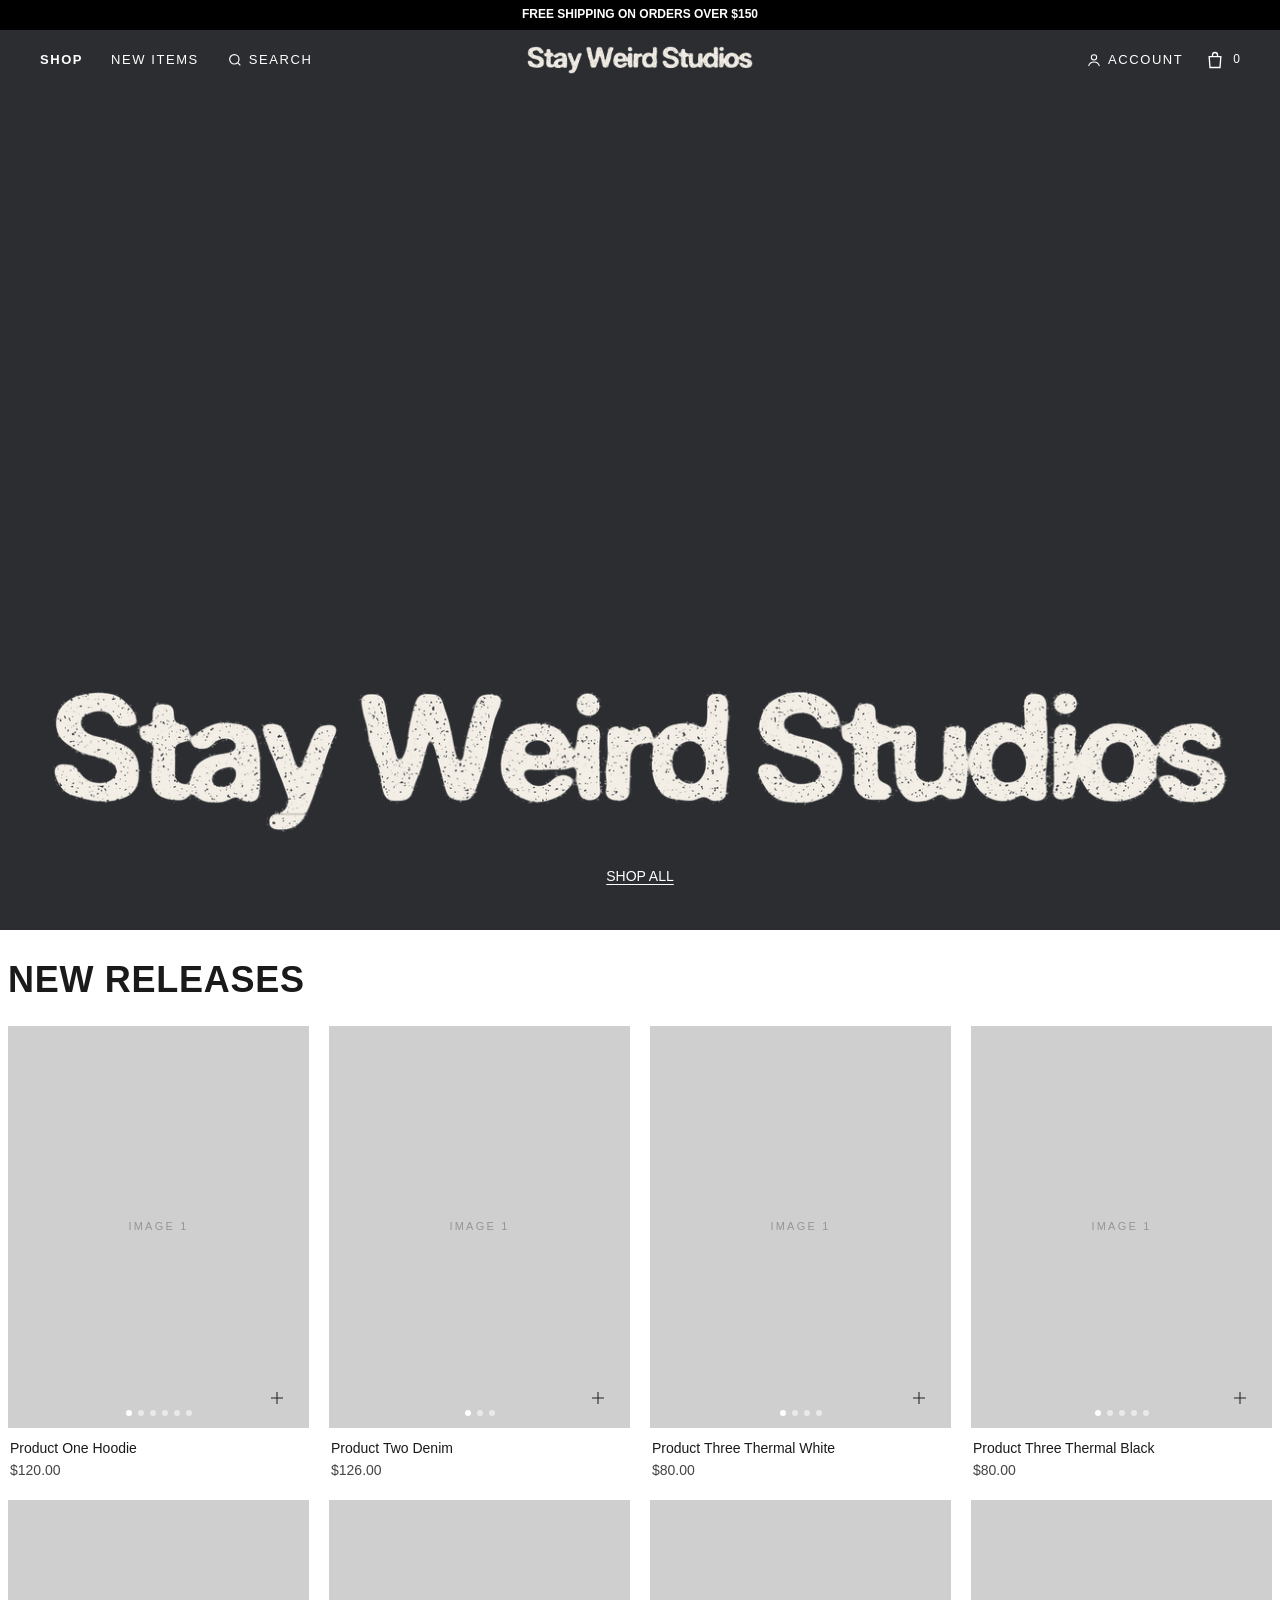
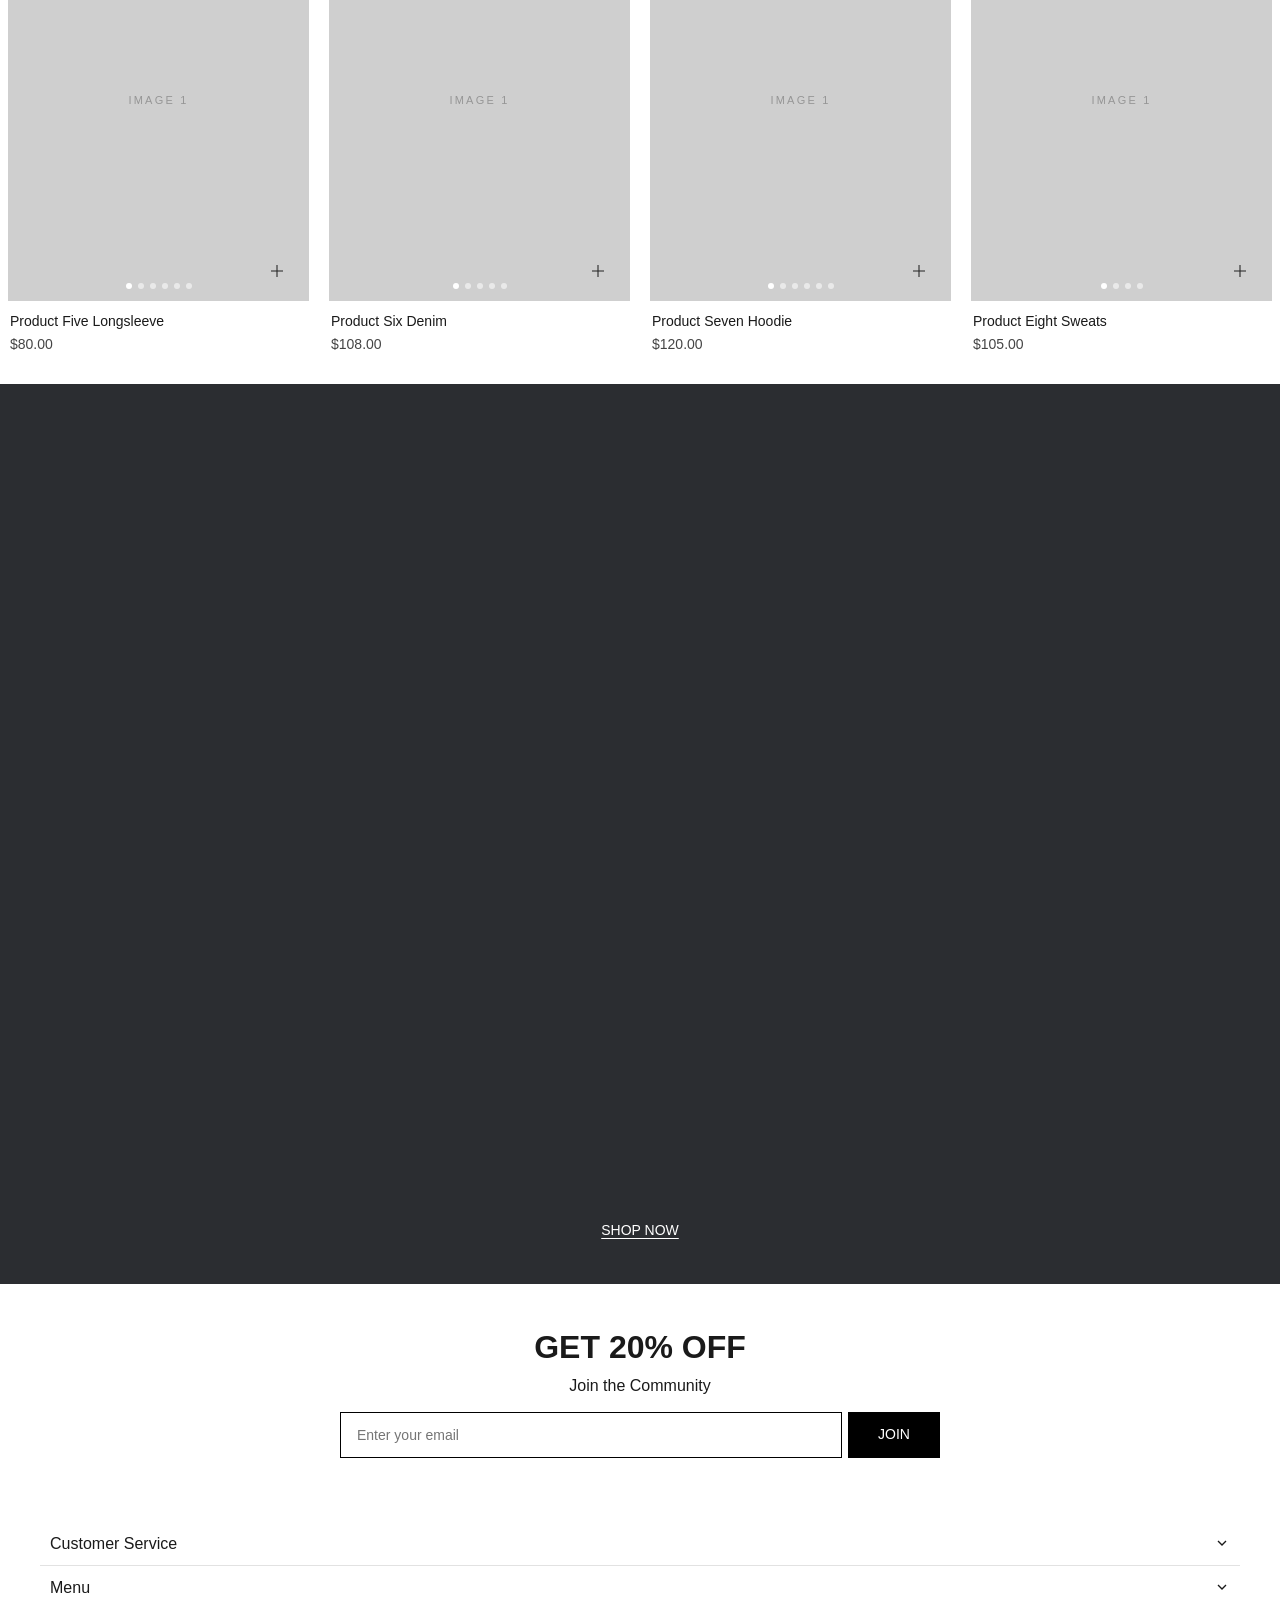
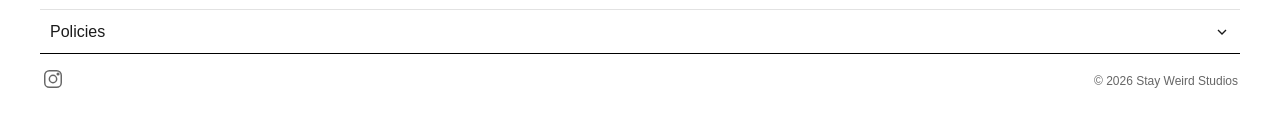
==== commit ec57a3b8: "Distressed wordmark logo in header, drawers and homepage hero Bold grotesk with ink-bleed edges, gra" ====
--- a/index.html
+++ b/index.html
@@ -11,6 +11,7 @@
 <main>
 <section class="hero">
   <div class="ph ph--dark"><img src="/images/hero.jpg" alt="Stay Weird Studios campaign" style="object-position:50% 30%" onerror="this.style.display='none'"></div>
+  <h1 class="hero__mark"><picture><source media="(max-width: 860px)" srcset="/images/wordmark-white.png"><img src="/images/logo-white.png" alt="Stay Weird Studios"></picture></h1>
   <a class="hero__link" href="/shop">Shop All</a>
 </section>
 
--- a/assets/styles.css
+++ b/assets/styles.css
@@ -9,7 +9,6 @@
   --card-2: #e6e6e6;
   --sale: #c8321e;
   --font: Helvetica, Arial, sans-serif;
-  --logo-font: "Brush Script MT", "Snell Roundhand", cursive; /* placeholder until real logo */
   --ann-h: 30px;
   --header-h: 60px;
   --pad: 40px;
@@ -44,14 +43,20 @@
 .nav-link--bold { font-weight: 700; }
 .nav-link svg { width: 16px; height: 16px; }
 .icon svg { width: 20px; height: 20px; }
-.logo { font-family: var(--logo-font); font-size: 34px; line-height: 1; white-space: nowrap; text-align: center; letter-spacing: 0; }
+.logo { display: block; line-height: 0; }
+.logo img { height: 28px; width: auto; }
+.logo--sm img { height: 20px; }
+.logo--light { display: none; }
+.header.clear .logo--dark { display: none; }
+.header.clear .logo--light { display: block; }
 .cart-btn { display: inline-flex; align-items: center; gap: 8px; font-size: 12px; }
 .only-sm { display: none !important; }
 @media (max-width: 960px) {
   .only-lg { display: none !important; }
   .only-sm { display: inline-flex !important; }
   .header__left, .header__right { gap: 18px; }
-  .logo { font-size: 26px; }
+  .logo img { height: 19px; }
+  .logo--sm img { height: 17px; }
 }
 
 /* Shop dropdown */
@@ -97,7 +102,6 @@
 
 /* Cart drawer */
 .cart__head { position: relative; display: flex; justify-content: center; align-items: center; padding: 14px 20px; }
-.cart__head .logo { font-size: 26px; }
 .cart__close { position: absolute; right: 20px; top: 50%; transform: translateY(-50%); }
 .cart__close svg { width: 18px; height: 18px; }
 .cart__body { flex: 1; overflow-y: auto; }
@@ -150,8 +154,14 @@
 .hero { position: relative; height: 100svh; min-height: 520px; }
 .hero--short { height: 100svh; }
 .hero > .ph { position: absolute; inset: 0; }
+.hero__mark { position: absolute; left: 50%; bottom: 96px; transform: translateX(-50%); width: min(92vw, 1300px); pointer-events: none; }
+.hero__mark img { width: 100%; height: auto; }
+@media (max-width: 860px) { .hero__mark { width: 78vw; bottom: 70px; } }
 .hero__link { position: absolute; left: 50%; bottom: 44px; transform: translateX(-50%); color: #fff; font-size: 14px; text-transform: uppercase; text-decoration: underline; text-underline-offset: 3px; white-space: nowrap; }
-@media (max-width: 860px) { .hero { height: 66svh; min-height: 420px; } .hero__link { bottom: 28px; } }
+@media (max-width: 860px) { .hero { height: 66svh; min-height: 420px; } .hero__mark { position: absolute; left: 50%; bottom: 96px; transform: translateX(-50%); width: min(92vw, 1300px); pointer-events: none; }
+.hero__mark img { width: 100%; height: auto; }
+@media (max-width: 860px) { .hero__mark { width: 78vw; bottom: 70px; } }
+.hero__link { bottom: 28px; } }
 
 /* ---------- Product grid ---------- */
 .block { padding: 24px 8px 30px; }
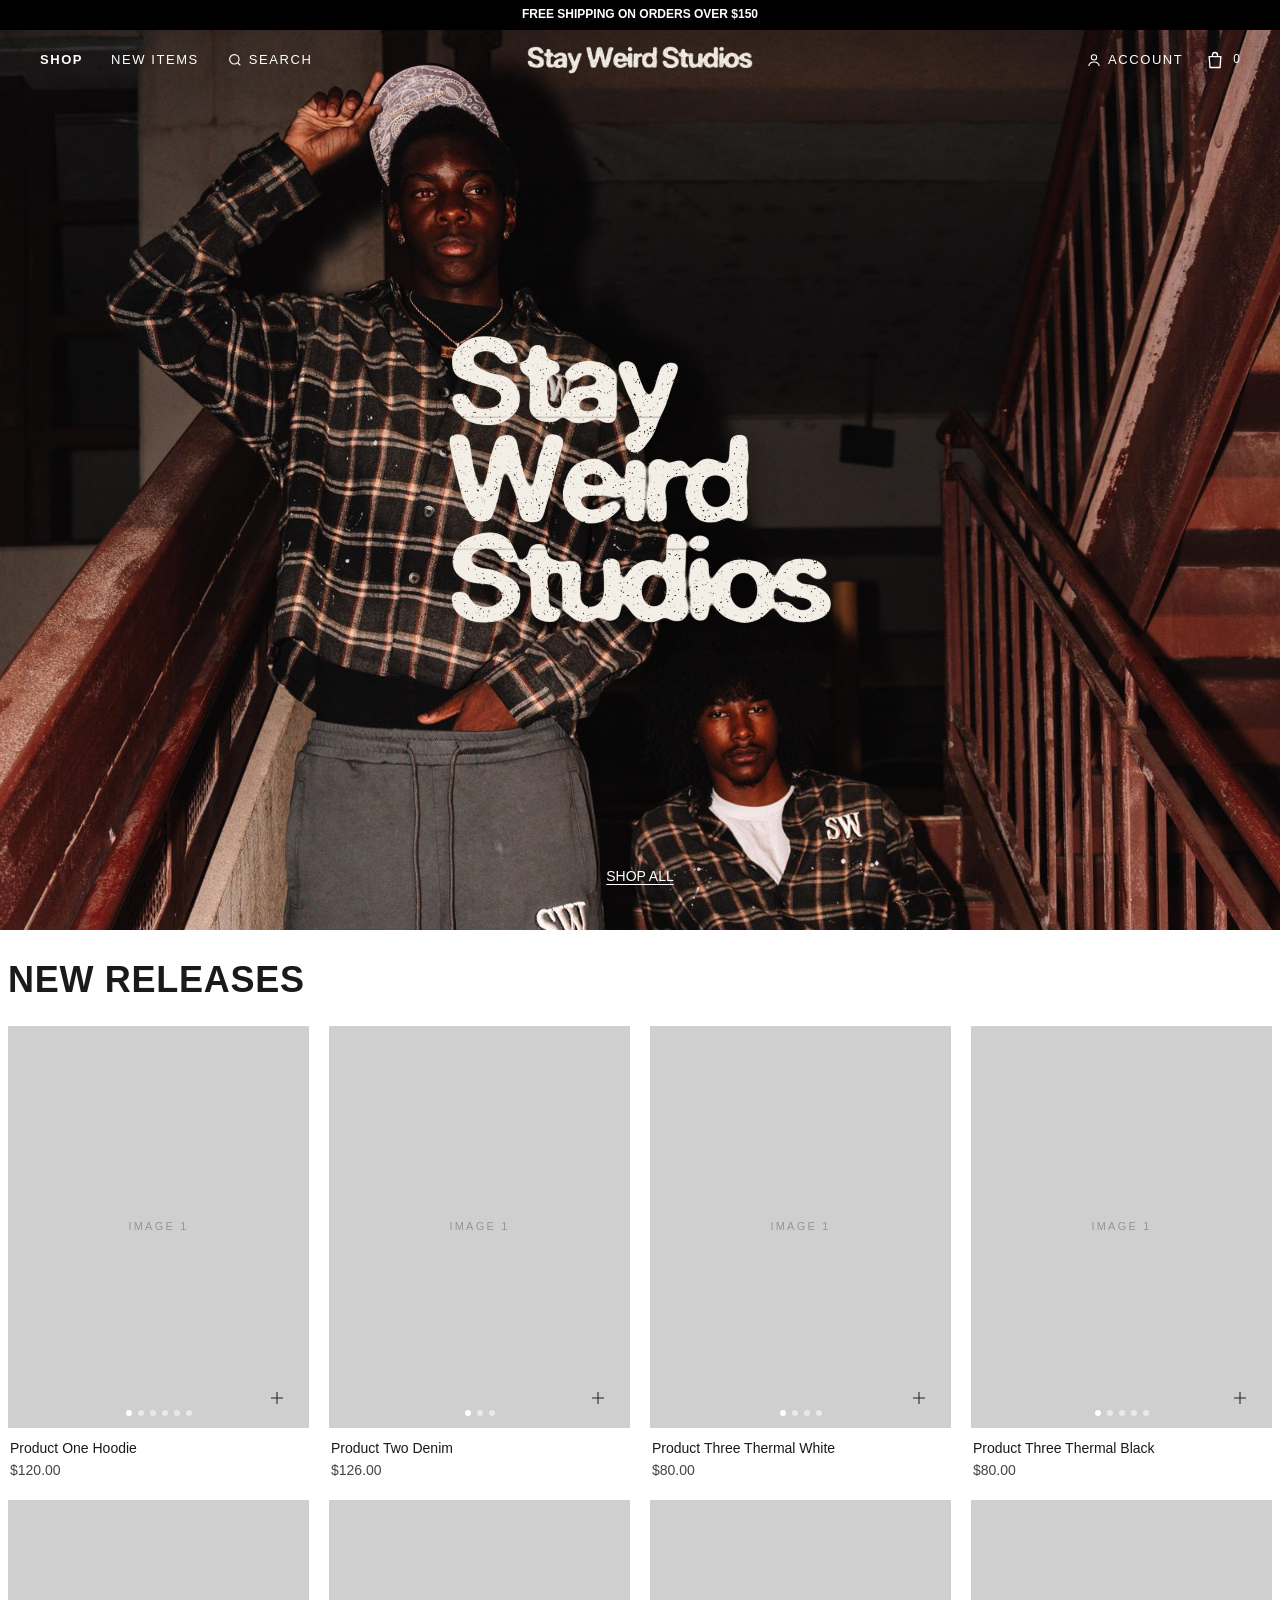
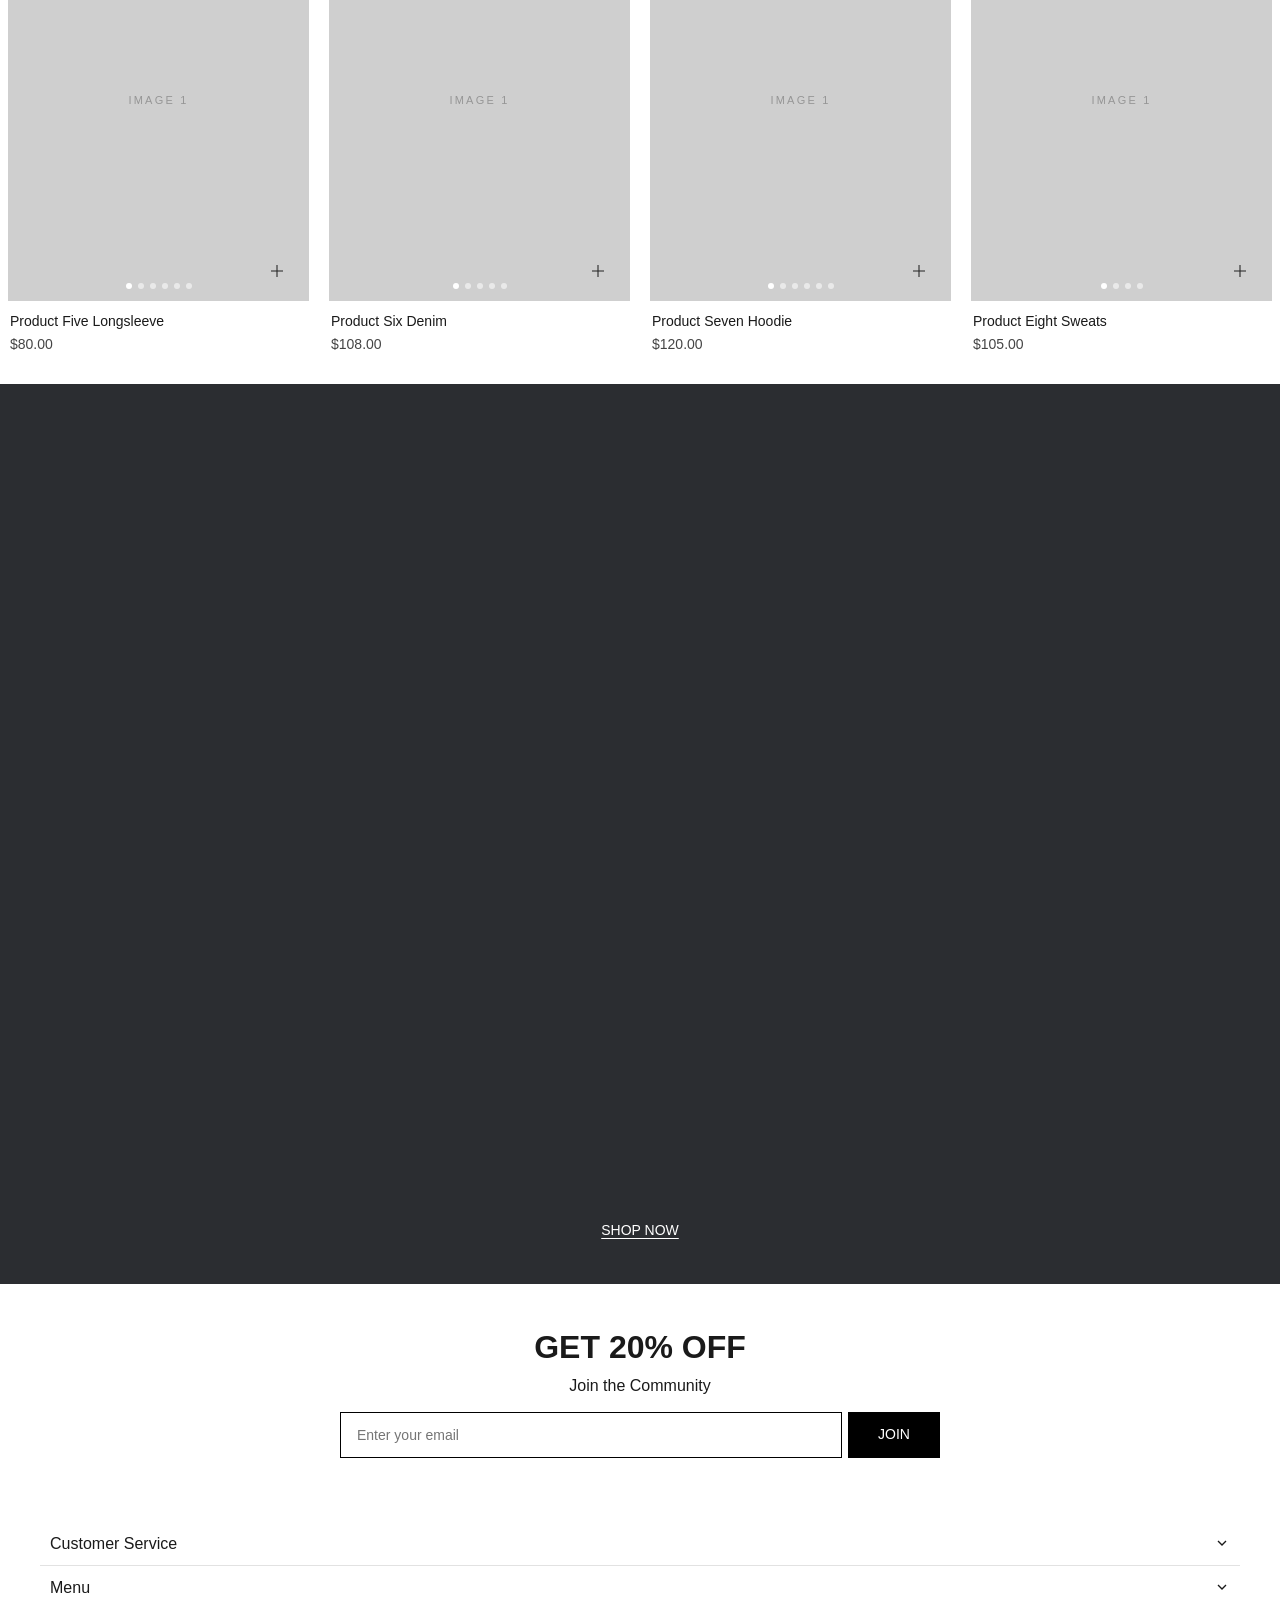
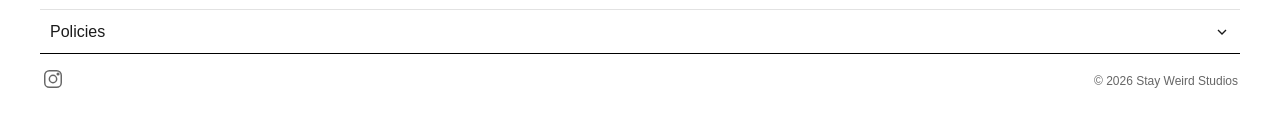
==== commit 9e802565: "Use uploaded photo as homepage hero; center stacked wordmark on all screens Co-Authored-By: Claude O" ====
--- a/index.html
+++ b/index.html
@@ -10,8 +10,8 @@
 <body class="has-hero">
 <main>
 <section class="hero">
-  <div class="ph ph--dark"><img src="/images/hero.jpg" alt="Stay Weird Studios campaign" style="object-position:50% 30%" onerror="this.style.display='none'"></div>
-  <h1 class="hero__mark"><picture><source media="(max-width: 860px)" srcset="/images/wordmark-white.png"><img src="/images/logo-white.png" alt="Stay Weird Studios"></picture></h1>
+  <div class="ph ph--dark"><img src="/images/hero.jpg" alt="Stay Weird Studios campaign" style="object-position:50% 14%" onerror="this.style.display='none'"></div>
+  <h1 class="hero__mark"><img src="/images/wordmark-white.png" alt="Stay Weird Studios"></h1>
   <a class="hero__link" href="/shop">Shop All</a>
 </section>
 
--- a/assets/styles.css
+++ b/assets/styles.css
@@ -154,14 +154,11 @@
 .hero { position: relative; height: 100svh; min-height: 520px; }
 .hero--short { height: 100svh; }
 .hero > .ph { position: absolute; inset: 0; }
-.hero__mark { position: absolute; left: 50%; bottom: 96px; transform: translateX(-50%); width: min(92vw, 1300px); pointer-events: none; }
+.hero__mark { position: absolute; left: 50%; top: 50%; transform: translate(-50%, -50%); width: min(30vw, 440px); pointer-events: none; filter: drop-shadow(0 2px 14px rgba(0,0,0,.35)); }
 .hero__mark img { width: 100%; height: auto; }
-@media (max-width: 860px) { .hero__mark { width: 78vw; bottom: 70px; } }
+@media (max-width: 860px) { .hero__mark { width: 58vw; } }
 .hero__link { position: absolute; left: 50%; bottom: 44px; transform: translateX(-50%); color: #fff; font-size: 14px; text-transform: uppercase; text-decoration: underline; text-underline-offset: 3px; white-space: nowrap; }
-@media (max-width: 860px) { .hero { height: 66svh; min-height: 420px; } .hero__mark { position: absolute; left: 50%; bottom: 96px; transform: translateX(-50%); width: min(92vw, 1300px); pointer-events: none; }
-.hero__mark img { width: 100%; height: auto; }
-@media (max-width: 860px) { .hero__mark { width: 78vw; bottom: 70px; } }
-.hero__link { bottom: 28px; } }
+@media (max-width: 860px) { .hero { height: 66svh; min-height: 420px; } .hero__link { bottom: 28px; } }
 
 /* ---------- Product grid ---------- */
 .block { padding: 24px 8px 30px; }
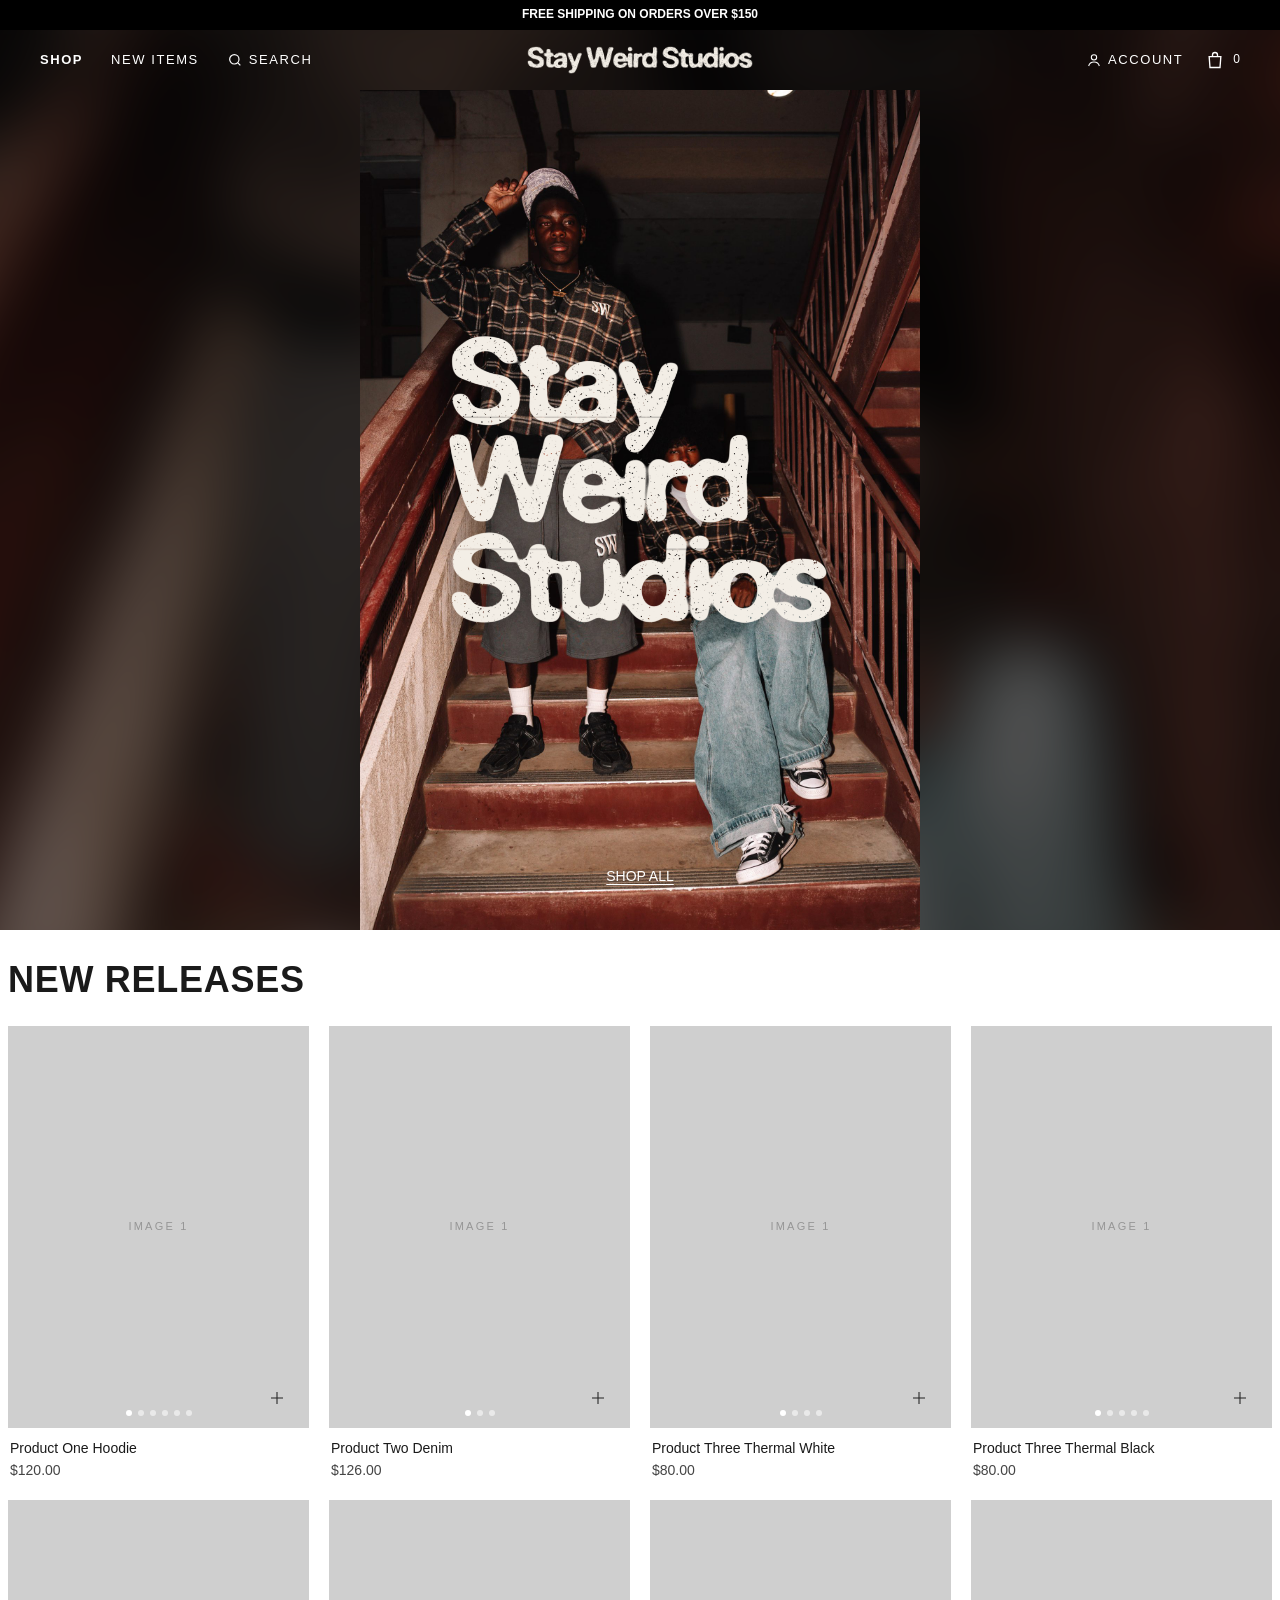
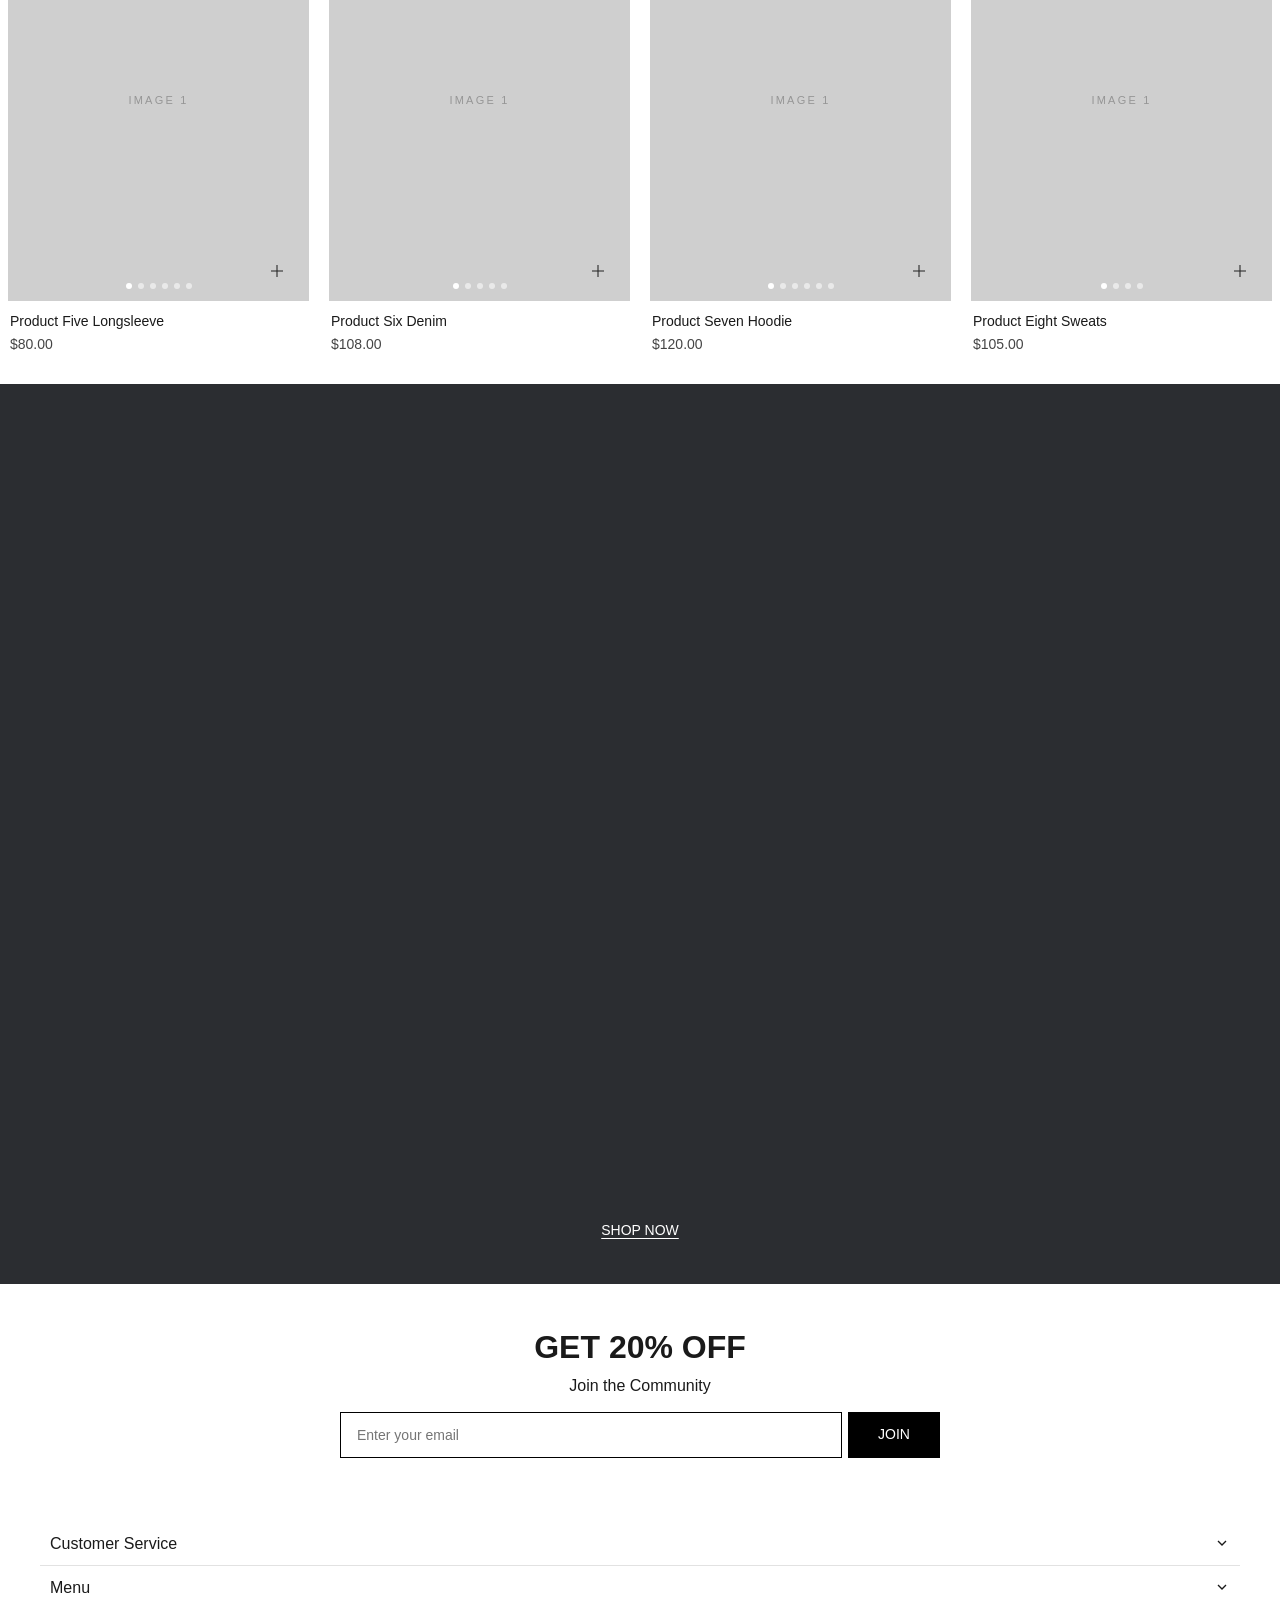
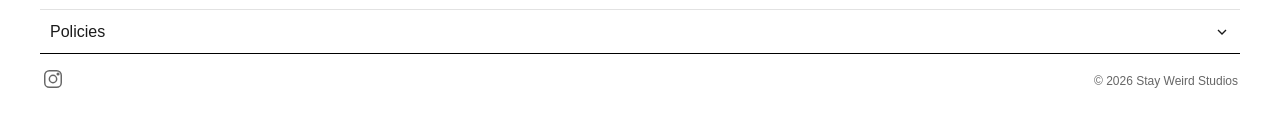
==== commit 5ec1f8cb: "Zoom out homepage photo on laptops (full photo with blurred side fill) Co-Authored-By: Claude Opus 5" ====
--- a/index.html
+++ b/index.html
@@ -10,7 +10,7 @@
 <body class="has-hero">
 <main>
 <section class="hero">
-  <div class="ph ph--dark"><img src="/images/hero.jpg" alt="Stay Weird Studios campaign" style="object-position:50% 14%" onerror="this.style.display='none'"></div>
+  <div class="ph ph--dark hero__fit"><img class="hero__bg" src="/images/hero.jpg" alt="" aria-hidden="true" onerror="this.style.display='none'"><img class="hero__img" src="/images/hero.jpg" alt="Stay Weird Studios campaign" onerror="this.style.display='none'"></div>
   <h1 class="hero__mark"><img src="/images/wordmark-white.png" alt="Stay Weird Studios"></h1>
   <a class="hero__link" href="/shop">Shop All</a>
 </section>
--- a/assets/styles.css
+++ b/assets/styles.css
@@ -154,6 +154,13 @@
 .hero { position: relative; height: 100svh; min-height: 520px; }
 .hero--short { height: 100svh; }
 .hero > .ph { position: absolute; inset: 0; }
+/* Tall photo on wide screens: show the whole photo, fill the sides with a blurred copy */
+.hero__fit .hero__bg { display: none; }
+.hero__fit .hero__img { object-position: 50% 14%; }
+@media (min-width: 861px) {
+  .hero__fit .hero__bg { display: block; object-fit: cover; filter: blur(28px) brightness(.45); transform: scale(1.15); }
+  .hero__fit .hero__img { object-fit: contain; object-position: 50% 50%; top: var(--header-h); height: calc(100% - var(--header-h)); }
+}
 .hero__mark { position: absolute; left: 50%; top: 50%; transform: translate(-50%, -50%); width: min(30vw, 440px); pointer-events: none; filter: drop-shadow(0 2px 14px rgba(0,0,0,.35)); }
 .hero__mark img { width: 100%; height: auto; }
 @media (max-width: 860px) { .hero__mark { width: 58vw; } }
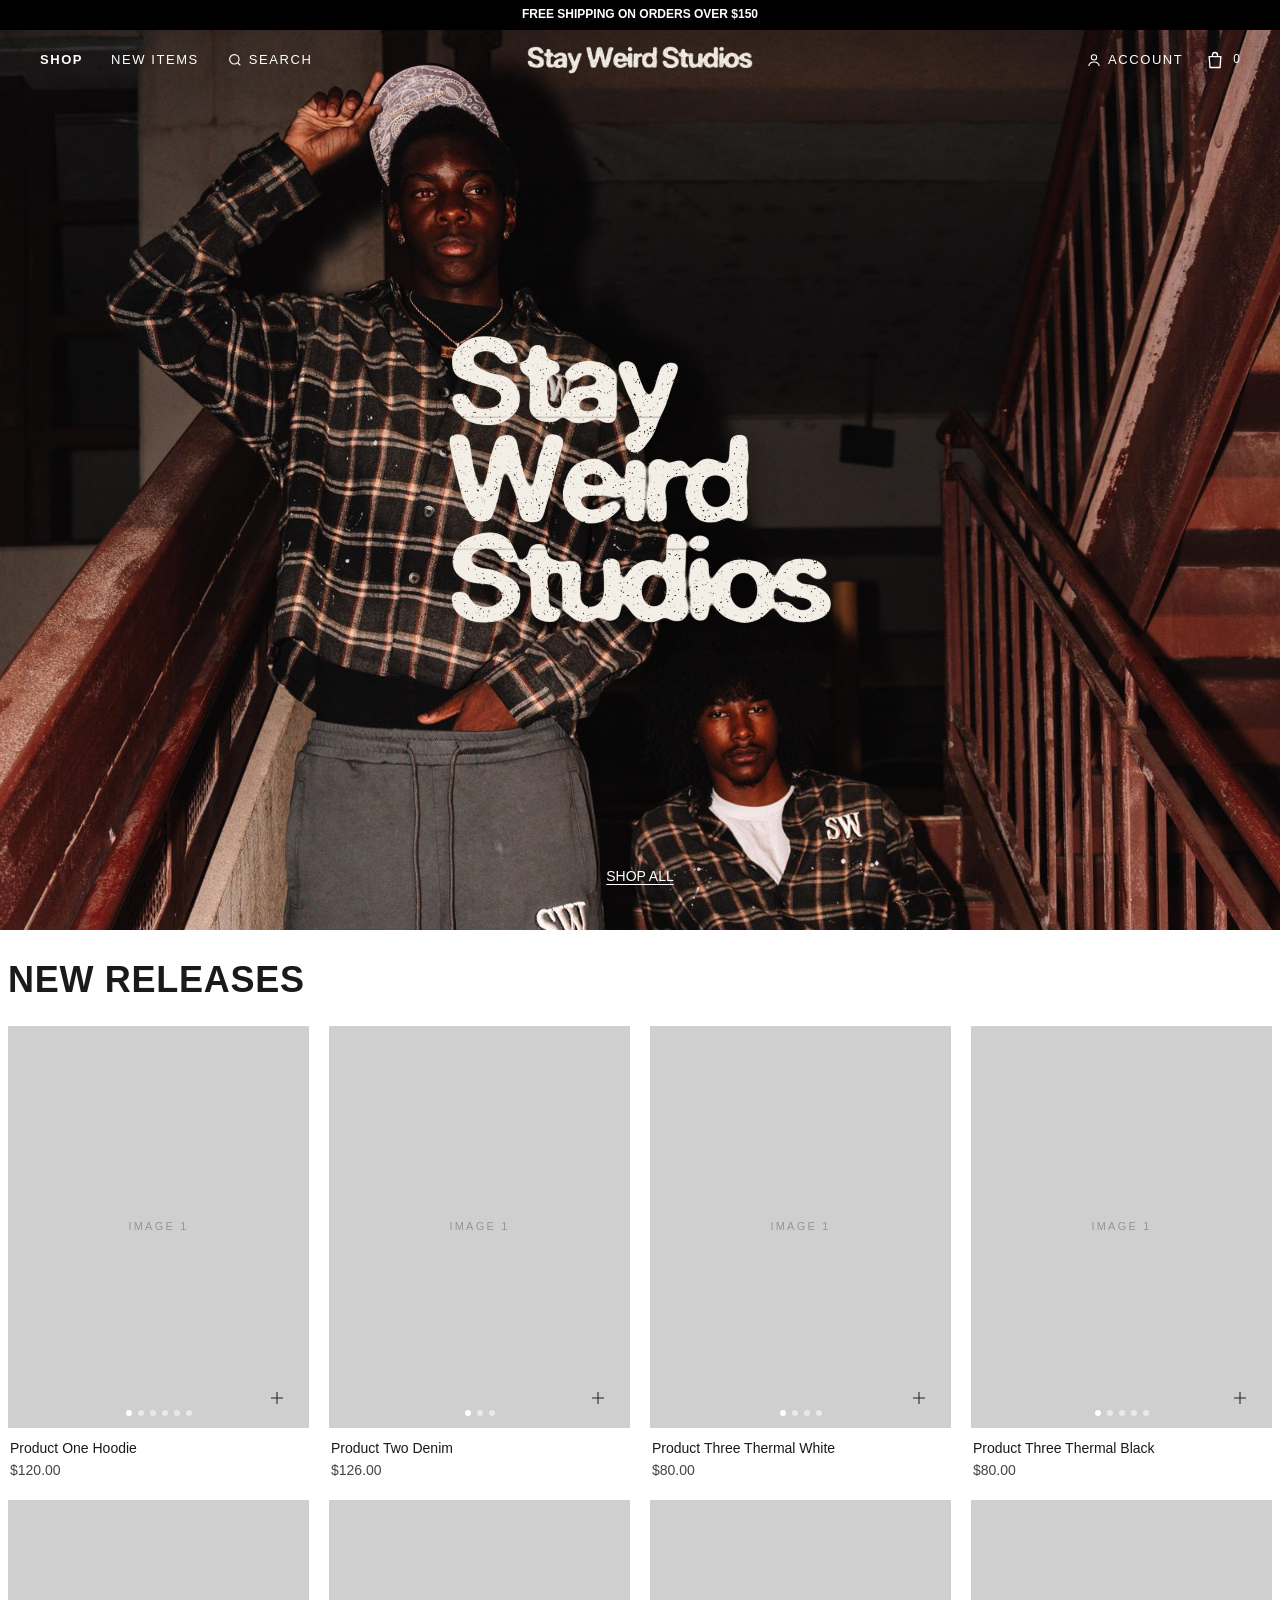
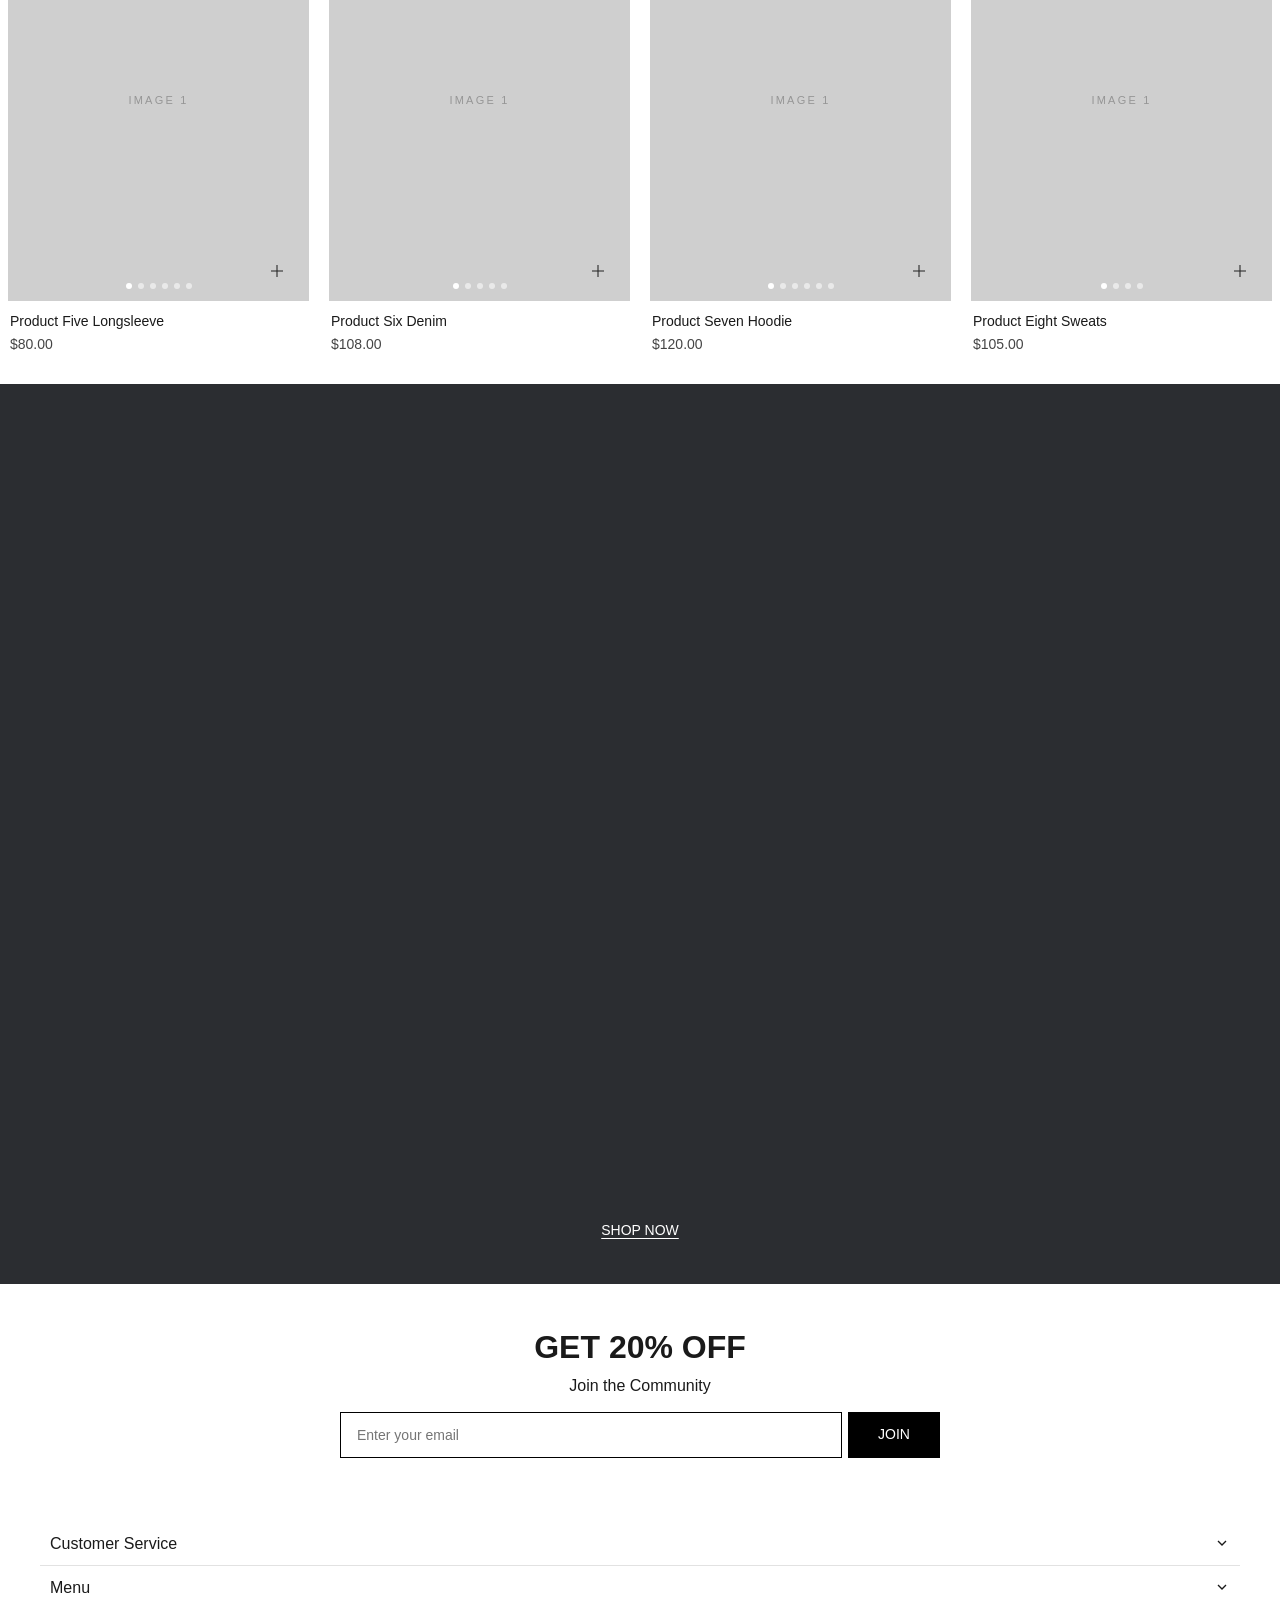
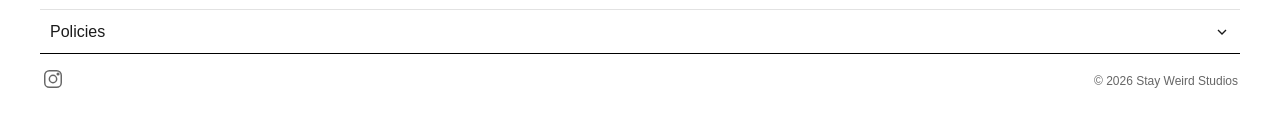
==== commit 205b1d71: "Revert laptop photo zoom-out (back to full-screen crop) Co-Authored-By: Claude Opus 5.5 <noreply@ant" ====
--- a/index.html
+++ b/index.html
@@ -10,7 +10,7 @@
 <body class="has-hero">
 <main>
 <section class="hero">
-  <div class="ph ph--dark hero__fit"><img class="hero__bg" src="/images/hero.jpg" alt="" aria-hidden="true" onerror="this.style.display='none'"><img class="hero__img" src="/images/hero.jpg" alt="Stay Weird Studios campaign" onerror="this.style.display='none'"></div>
+  <div class="ph ph--dark"><img src="/images/hero.jpg" alt="Stay Weird Studios campaign" style="object-position:50% 14%" onerror="this.style.display='none'"></div>
   <h1 class="hero__mark"><img src="/images/wordmark-white.png" alt="Stay Weird Studios"></h1>
   <a class="hero__link" href="/shop">Shop All</a>
 </section>
--- a/assets/styles.css
+++ b/assets/styles.css
@@ -154,13 +154,6 @@
 .hero { position: relative; height: 100svh; min-height: 520px; }
 .hero--short { height: 100svh; }
 .hero > .ph { position: absolute; inset: 0; }
-/* Tall photo on wide screens: show the whole photo, fill the sides with a blurred copy */
-.hero__fit .hero__bg { display: none; }
-.hero__fit .hero__img { object-position: 50% 14%; }
-@media (min-width: 861px) {
-  .hero__fit .hero__bg { display: block; object-fit: cover; filter: blur(28px) brightness(.45); transform: scale(1.15); }
-  .hero__fit .hero__img { object-fit: contain; object-position: 50% 50%; top: var(--header-h); height: calc(100% - var(--header-h)); }
-}
 .hero__mark { position: absolute; left: 50%; top: 50%; transform: translate(-50%, -50%); width: min(30vw, 440px); pointer-events: none; filter: drop-shadow(0 2px 14px rgba(0,0,0,.35)); }
 .hero__mark img { width: 100%; height: auto; }
 @media (max-width: 860px) { .hero__mark { width: 58vw; } }
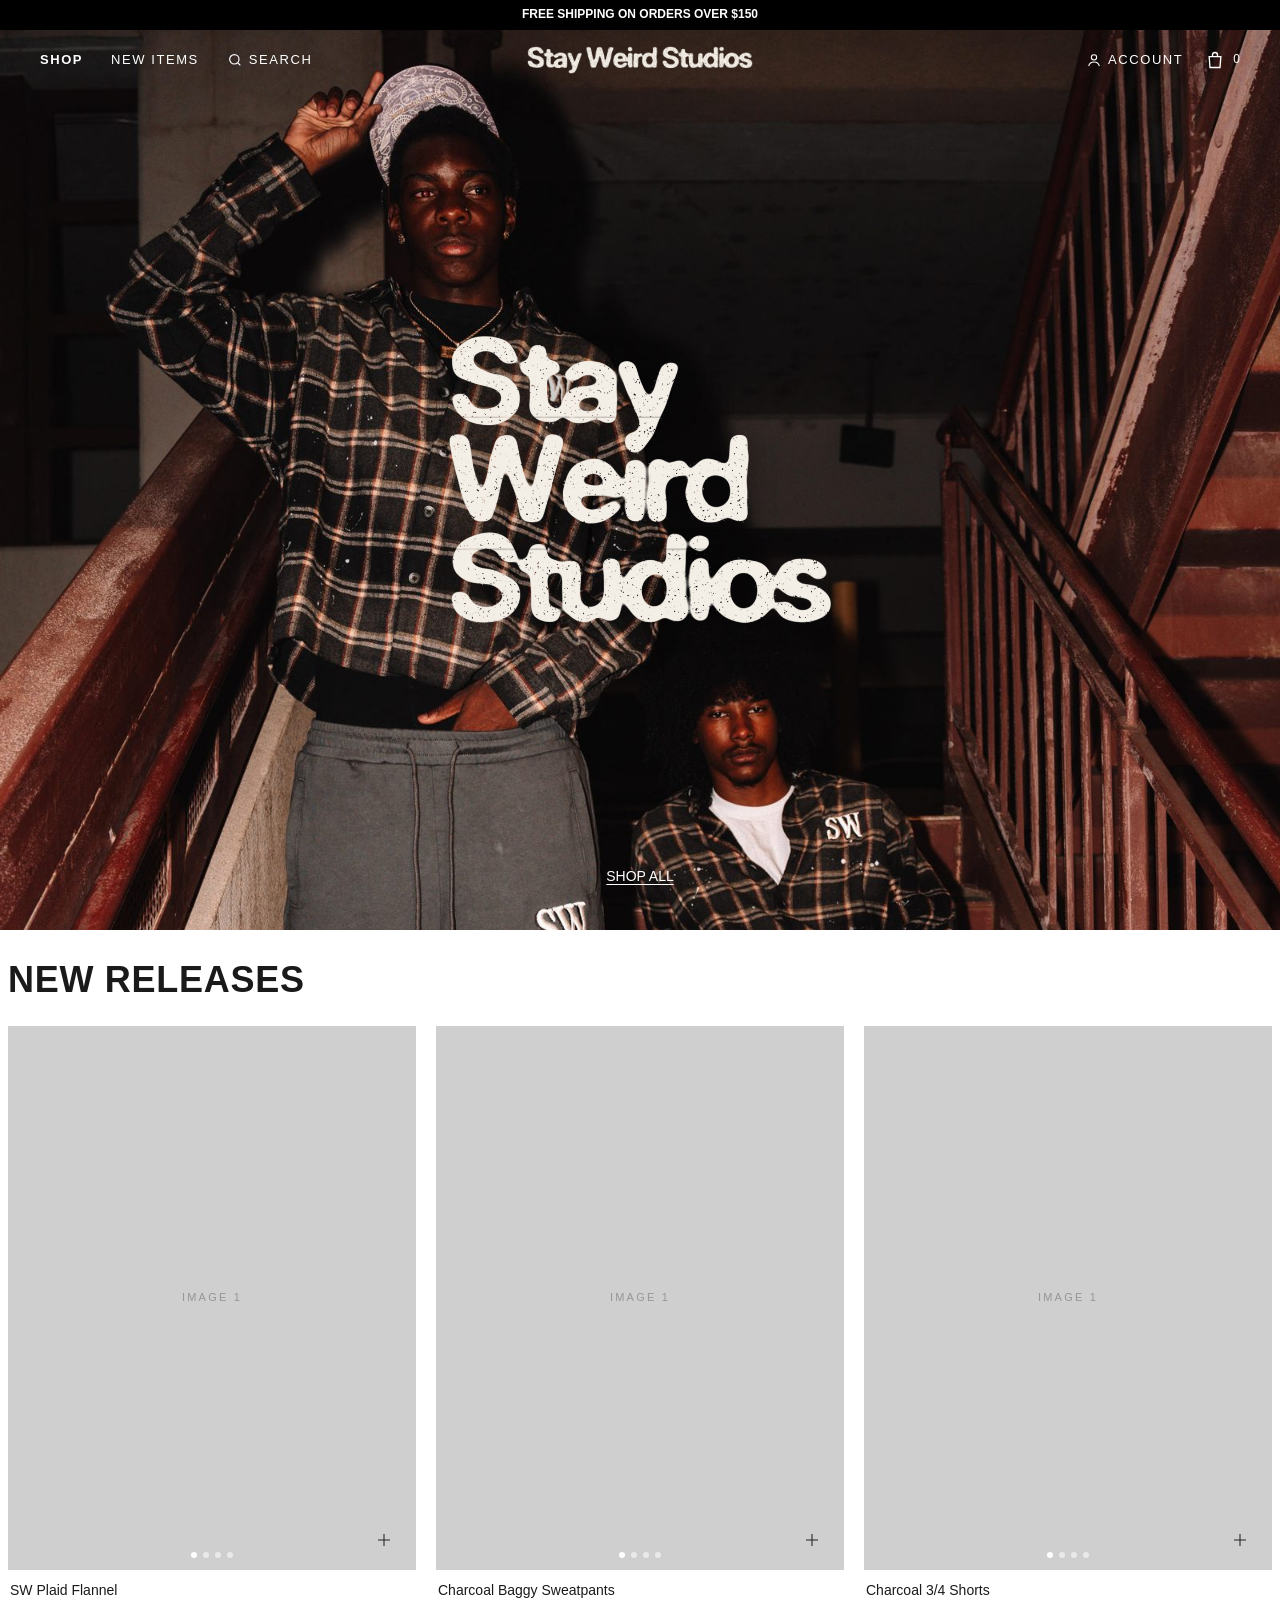
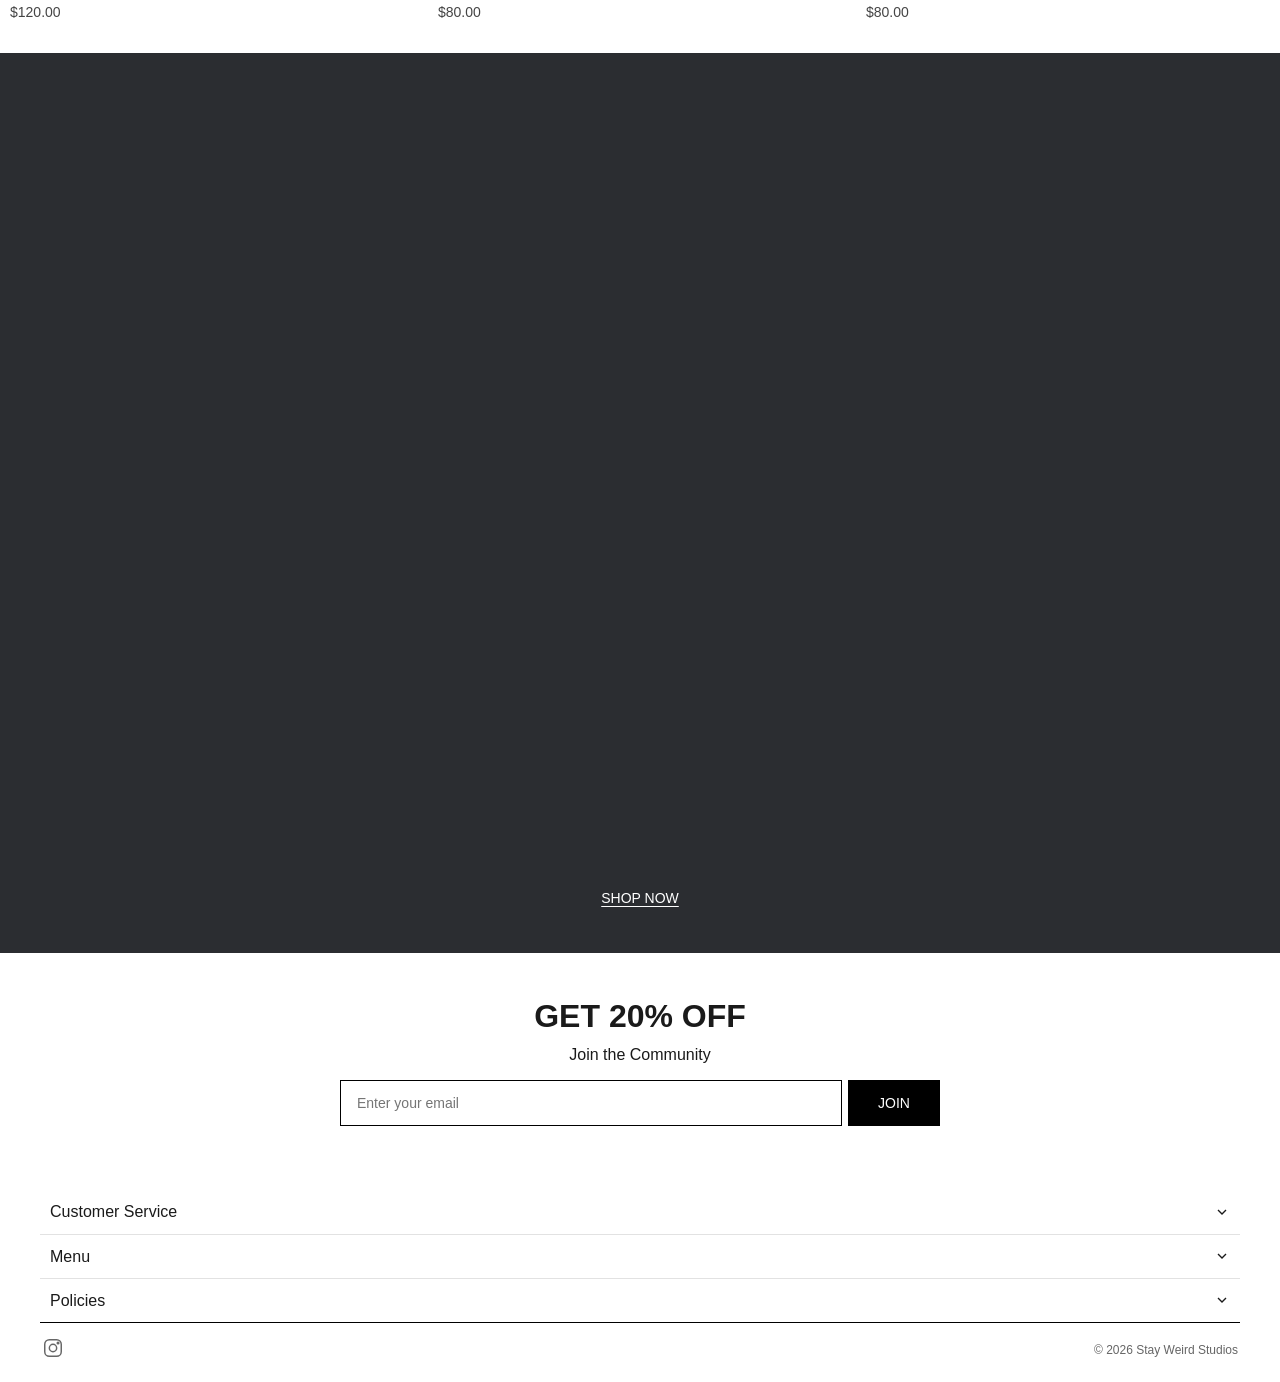
==== commit 60bd342b: "Replace placeholder catalog with the 3 launch products SW Plaid Flannel ($120), Charcoal Baggy Sweat" ====
--- a/index.html
+++ b/index.html
@@ -30,6 +30,7 @@
 <script>
   document.getElementById("home-grid").innerHTML =
     SW_PRODUCTS.filter(p => p.collections.includes("new-items")).slice(0, 8).map(SW_card).join("");
+  if (SW_PRODUCTS.length === 3) document.getElementById("home-grid").classList.add("grid--3");
 </script>
 </body>
 </html>
--- a/assets/styles.css
+++ b/assets/styles.css
@@ -166,6 +166,7 @@
 @media (max-width: 860px) { .block { padding: 18px 6px 24px; } .block__title { font-size: 22px; padding-bottom: 14px; } }
 .grid { display: grid; grid-template-columns: repeat(4, 1fr); gap: 20px; }
 .grid--tight { gap: 6px; }
+@media (min-width: 861px) { .grid--3 { grid-template-columns: repeat(3, 1fr); } }
 @media (max-width: 860px) { .grid { grid-template-columns: repeat(2, 1fr); gap: 10px 8px; } }
 
 .card { position: relative; display: block; }
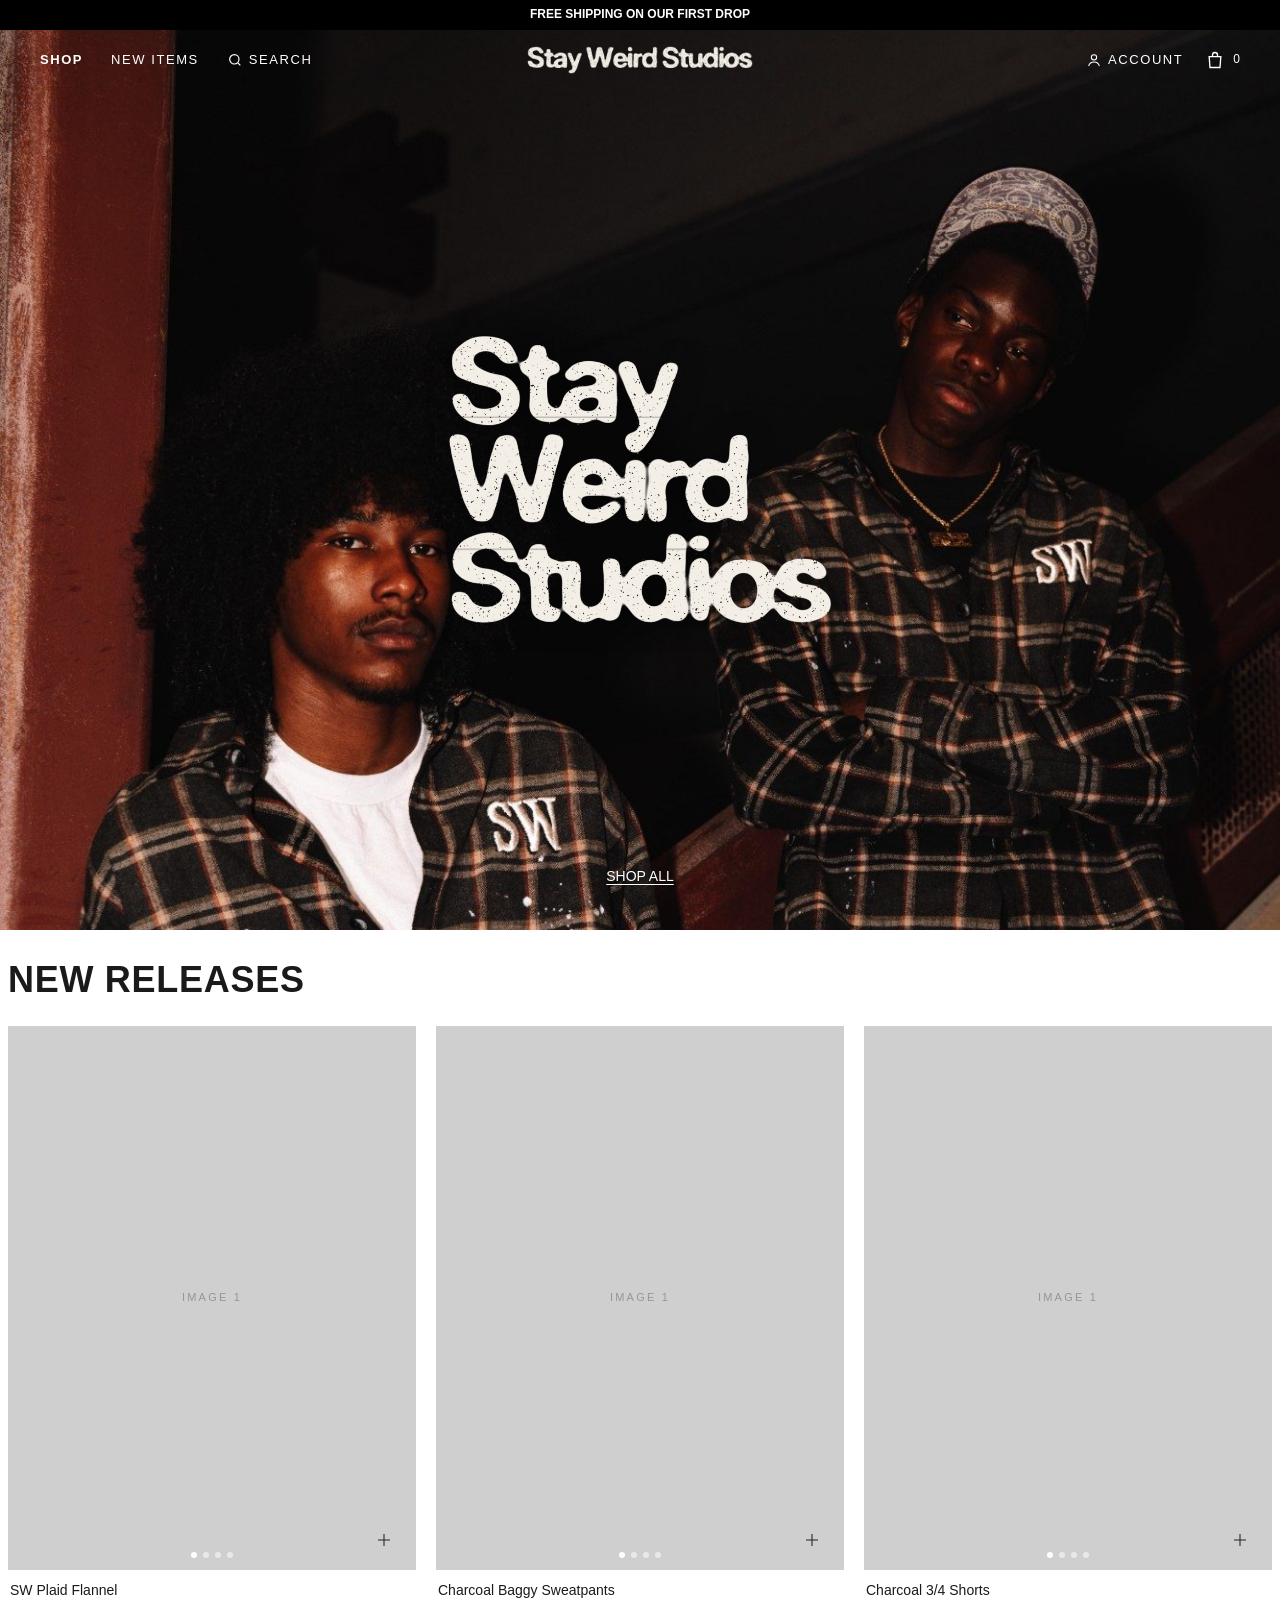
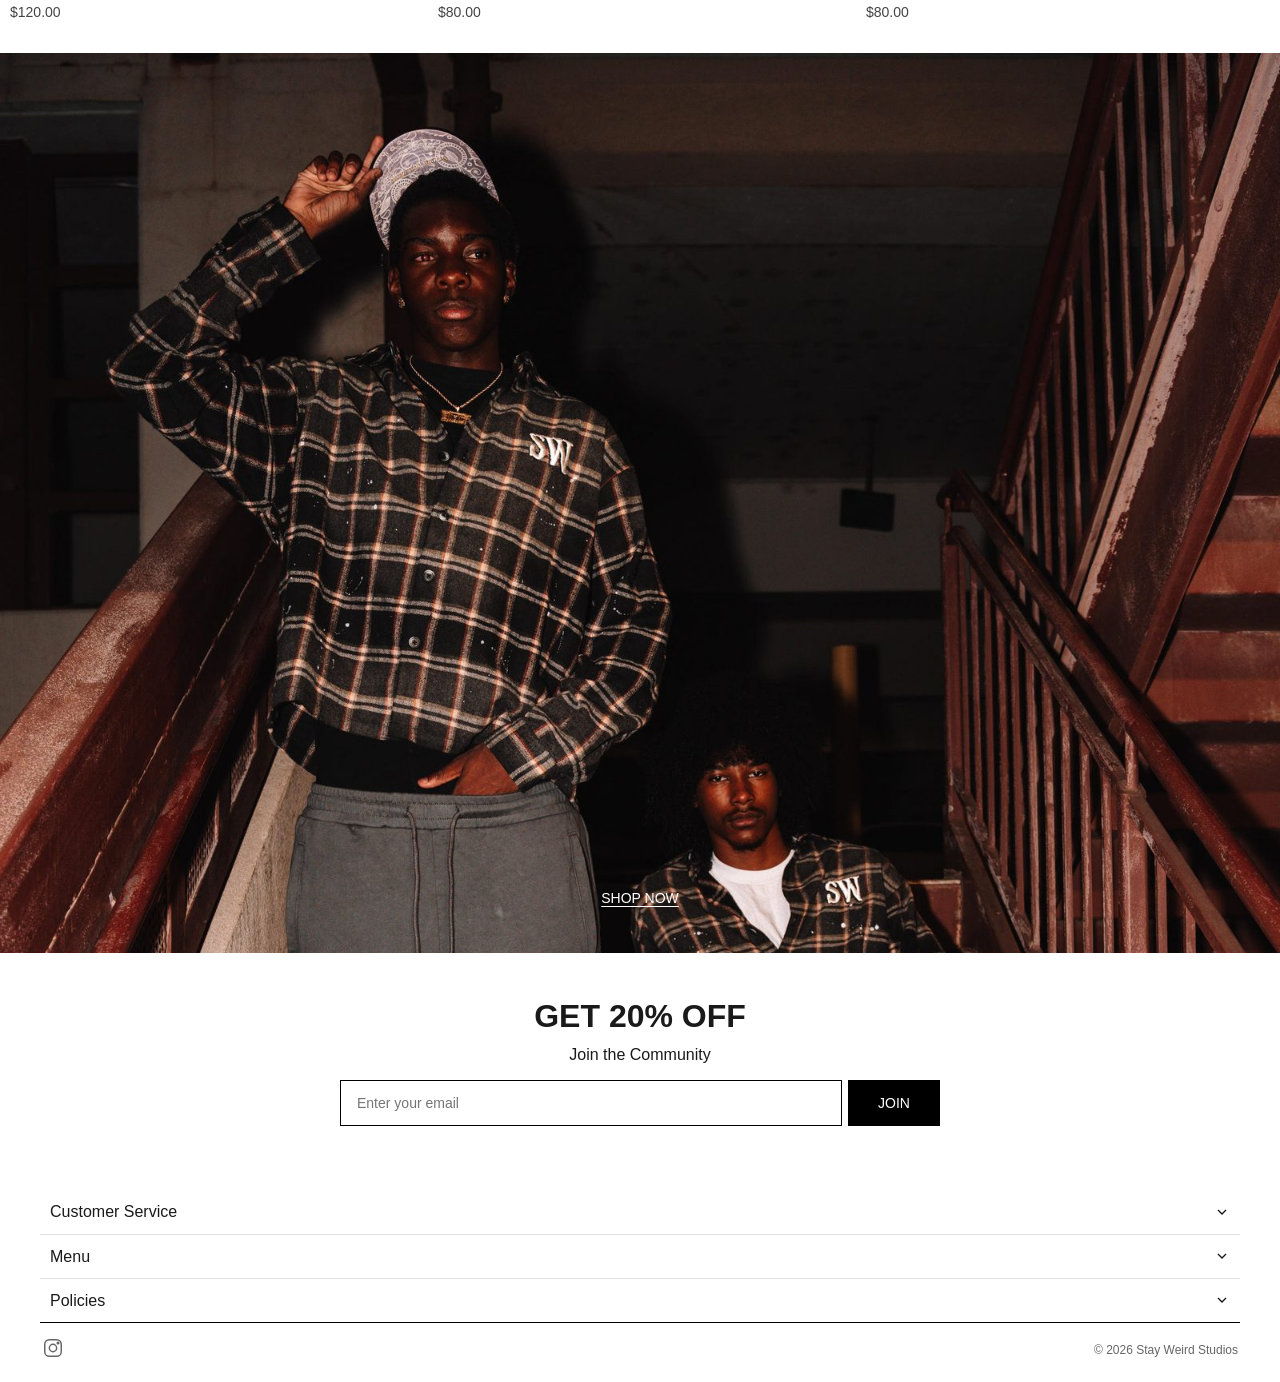
==== commit 620da567: "New main homepage photo; stairs photo moves to second spot Co-Authored-By: Claude Opus 5.5 <noreply@" ====
--- a/index.html
+++ b/index.html
@@ -10,7 +10,7 @@
 <body class="has-hero">
 <main>
 <section class="hero">
-  <div class="ph ph--dark"><img src="/images/hero.jpg" alt="Stay Weird Studios campaign" style="object-position:50% 14%" onerror="this.style.display='none'"></div>
+  <div class="ph ph--dark"><img src="/images/hero.jpg" alt="Stay Weird Studios campaign" style="object-position:50% 28%" onerror="this.style.display='none'"></div>
   <h1 class="hero__mark"><img src="/images/wordmark-white.png" alt="Stay Weird Studios"></h1>
   <a class="hero__link" href="/shop">Shop All</a>
 </section>
@@ -21,7 +21,7 @@
 </section>
 
 <section class="hero">
-  <div class="ph ph--dark"><img src="/images/hero-2.jpg" alt="Stay Weird Studios campaign" onerror="this.style.display='none'"></div>
+  <div class="ph ph--dark"><img src="/images/hero-2.jpg" alt="Stay Weird Studios campaign" style="object-position:50% 10%" onerror="this.style.display='none'"></div>
   <a class="hero__link" href="/shop">Shop Now</a>
 </section>
 </main>
